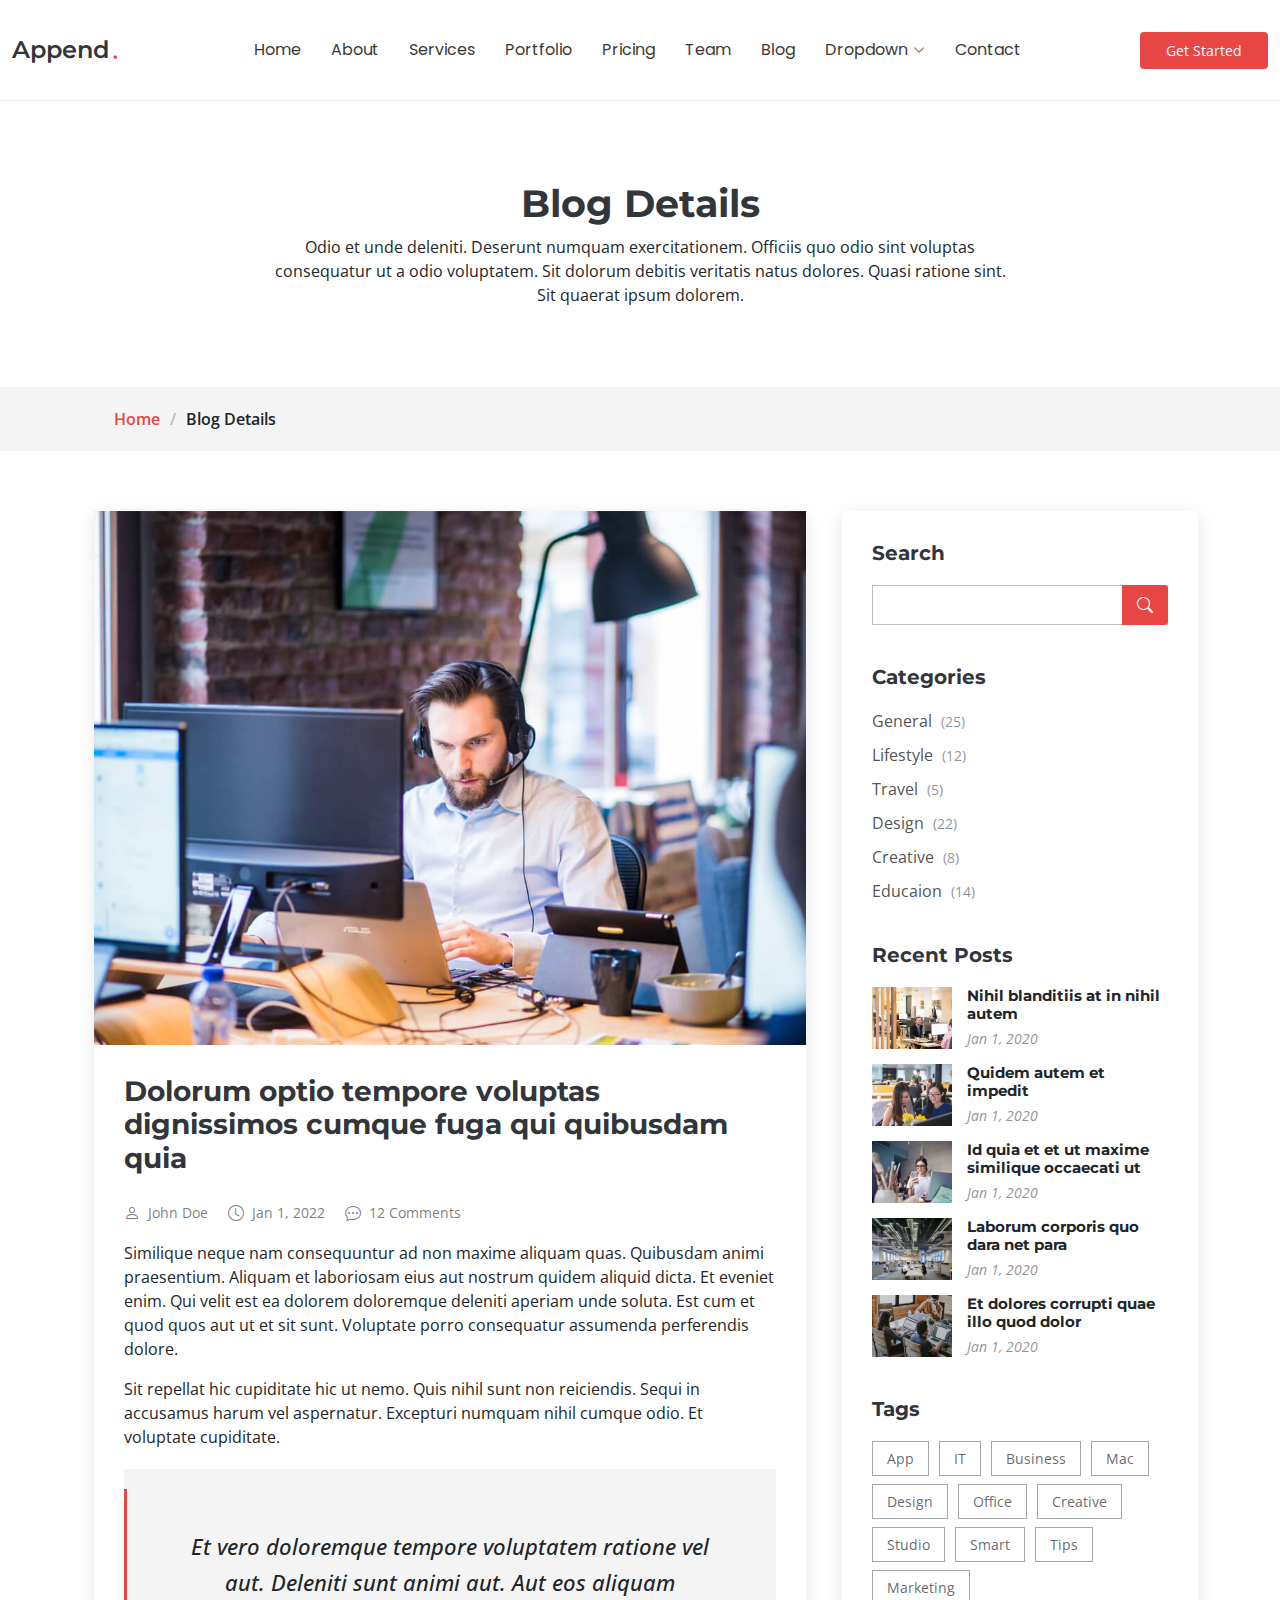
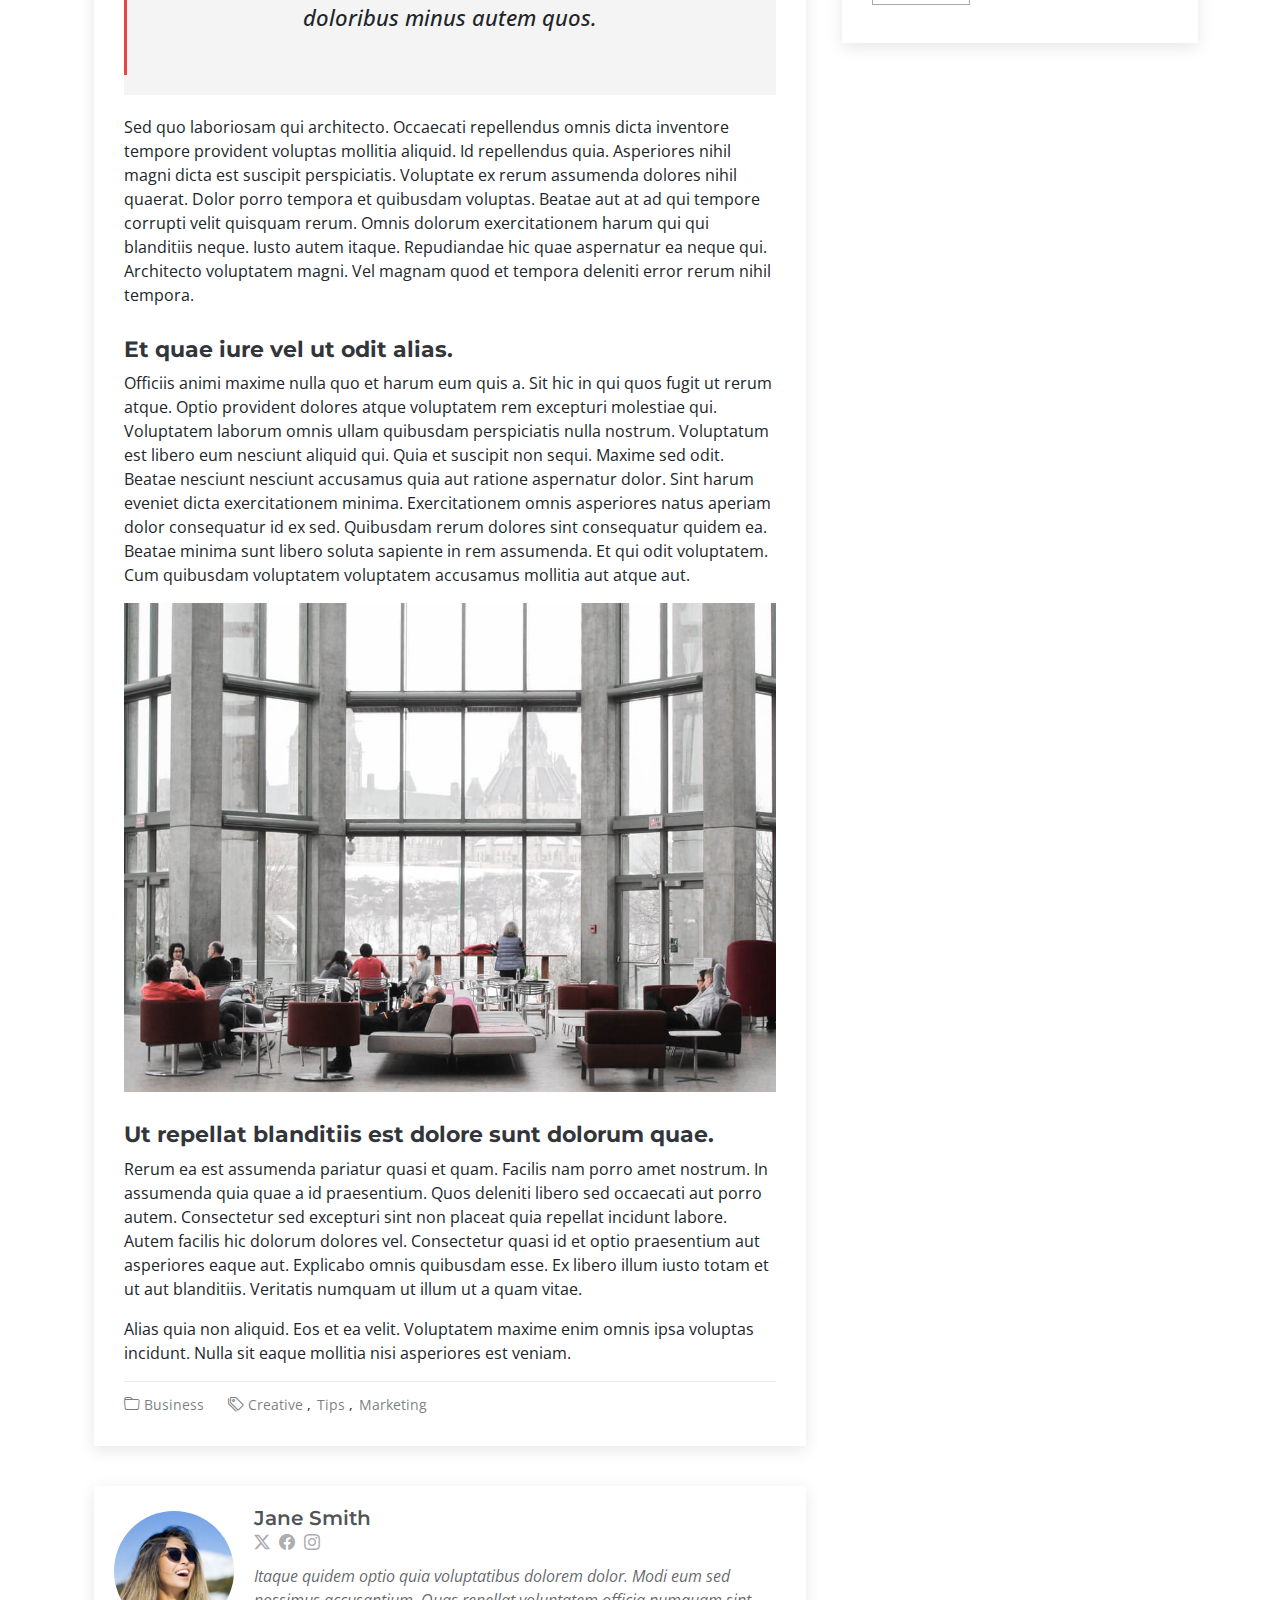
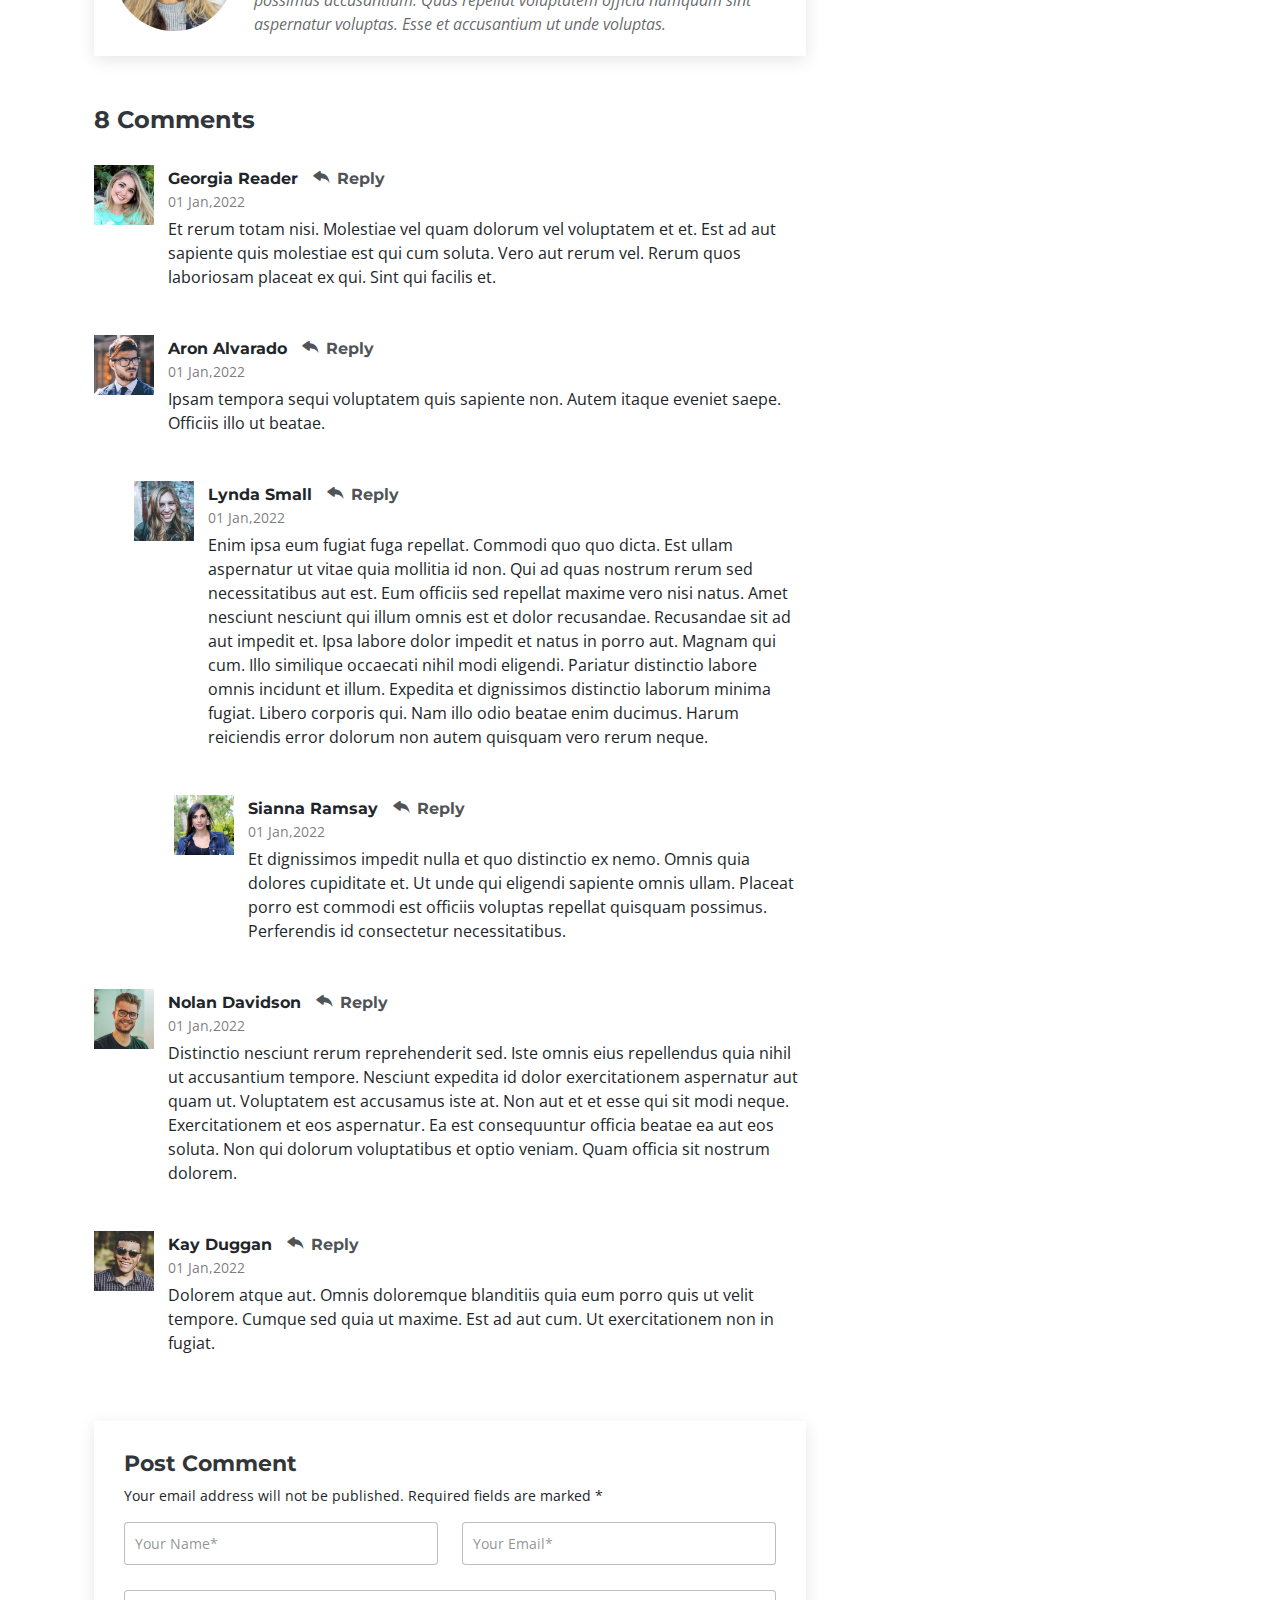
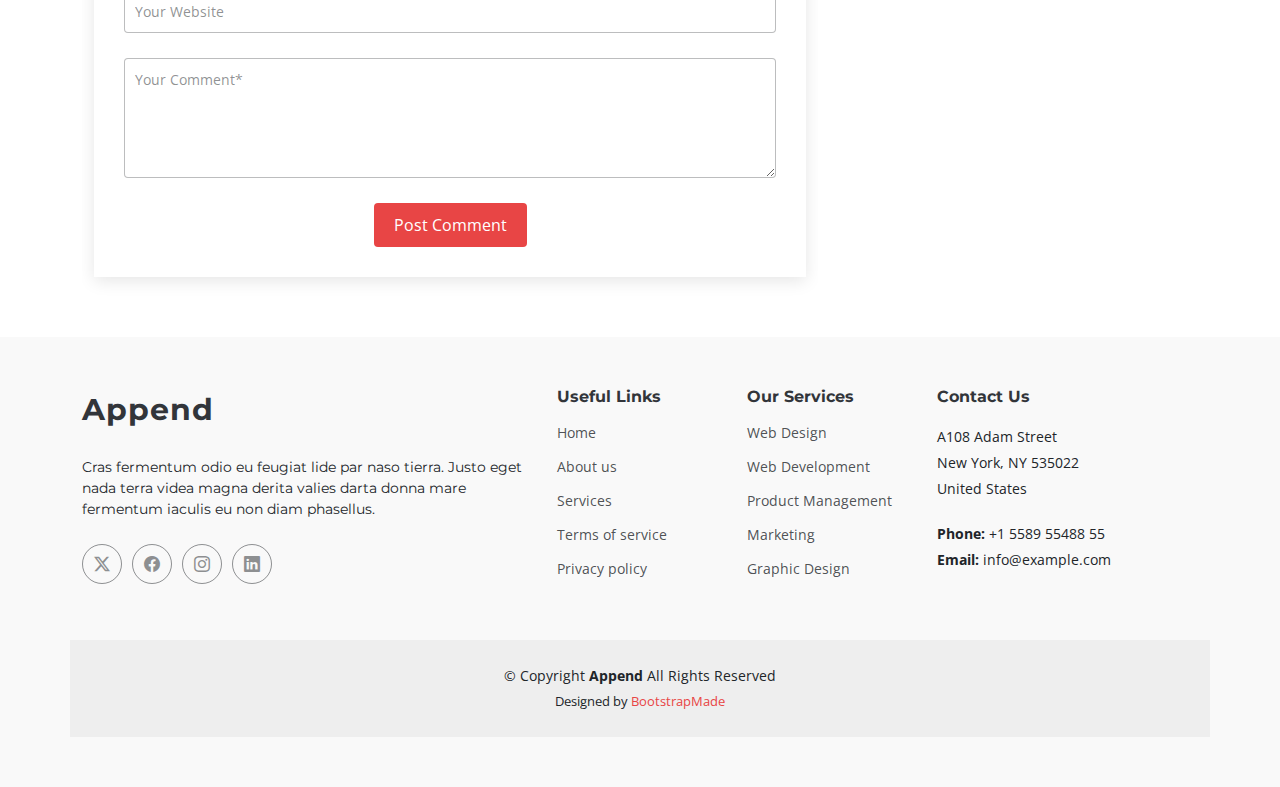
==== blog-details.html @ 02803b0c "first-commit" ====
<!DOCTYPE html>
<html lang="en">

<head>
  <meta charset="utf-8">
  <meta content="width=device-width, initial-scale=1.0" name="viewport">
  <title>Blog Details - Append Bootstrap Template</title>
  <meta content="" name="description">
  <meta content="" name="keywords">

  <!-- Favicons -->
  <link href="assets/img/favicon.png" rel="icon">
  <link href="assets/img/apple-touch-icon.png" rel="apple-touch-icon">

  <!-- Fonts -->
  <link href="https://fonts.googleapis.com" rel="preconnect">
  <link href="https://fonts.gstatic.com" rel="preconnect" crossorigin>
  <link href="https://fonts.googleapis.com/css2?family=Open+Sans:ital,wght@0,300;0,400;0,500;0,600;0,700;0,800;1,300;1,400;1,500;1,600;1,700;1,800&family=Montserrat:ital,wght@0,100;0,200;0,300;0,400;0,500;0,600;0,700;0,800;0,900;1,100;1,200;1,300;1,400;1,500;1,600;1,700;1,800;1,900&family=Poppins:ital,wght@0,100;0,200;0,300;0,400;0,500;0,600;0,700;0,800;0,900;1,100;1,200;1,300;1,400;1,500;1,600;1,700;1,800;1,900&display=swap" rel="stylesheet">

  <!-- Vendor CSS Files -->
  <link href="assets/vendor/bootstrap/css/bootstrap.min.css" rel="stylesheet">
  <link href="assets/vendor/bootstrap-icons/bootstrap-icons.css" rel="stylesheet">
  <link href="assets/vendor/aos/aos.css" rel="stylesheet">
  <link href="assets/vendor/glightbox/css/glightbox.min.css" rel="stylesheet">
  <link href="assets/vendor/swiper/swiper-bundle.min.css" rel="stylesheet">

  <!-- Main CSS File -->
  <link href="assets/css/main.css" rel="stylesheet">

  <!-- =======================================================
  * Template Name: Append
  * Template URL: https://bootstrapmade.com/append-bootstrap-website-template/
  * Updated: Jun 29 2024 with Bootstrap v5.3.3
  * Author: BootstrapMade.com
  * License: https://bootstrapmade.com/license/
  ======================================================== -->
</head>

<body class="blog-details-page">

  <header id="header" class="header d-flex align-items-center sticky-top">
    <div class="container-fluid position-relative d-flex align-items-center justify-content-between">

      <a href="index.html" class="logo d-flex align-items-center me-auto me-xl-0">
        <!-- Uncomment the line below if you also wish to use an image logo -->
        <!-- <img src="assets/img/logo.png" alt=""> -->
        <h1 class="sitename">Append</h1><span>.</span>
      </a>

      <nav id="navmenu" class="navmenu">
        <ul>
          <li><a href="index.html#hero">Home</a></li>
          <li><a href="index.html#about">About</a></li>
          <li><a href="index.html#services">Services</a></li>
          <li><a href="index.html#portfolio">Portfolio</a></li>
          <li><a href="index.html#pricing">Pricing</a></li>
          <li><a href="index.html#team">Team</a></li>
          <li><a href="blog.html">Blog</a></li>
          <li class="dropdown"><a href="#"><span>Dropdown</span> <i class="bi bi-chevron-down toggle-dropdown"></i></a>
            <ul>
              <li><a href="#">Dropdown 1</a></li>
              <li class="dropdown"><a href="#"><span>Deep Dropdown</span> <i class="bi bi-chevron-down toggle-dropdown"></i></a>
                <ul>
                  <li><a href="#">Deep Dropdown 1</a></li>
                  <li><a href="#">Deep Dropdown 2</a></li>
                  <li><a href="#">Deep Dropdown 3</a></li>
                  <li><a href="#">Deep Dropdown 4</a></li>
                  <li><a href="#">Deep Dropdown 5</a></li>
                </ul>
              </li>
              <li><a href="#">Dropdown 2</a></li>
              <li><a href="#">Dropdown 3</a></li>
              <li><a href="#">Dropdown 4</a></li>
            </ul>
          </li>
          <li><a href="index.html#contact">Contact</a></li>
        </ul>
        <i class="mobile-nav-toggle d-xl-none bi bi-list"></i>
      </nav>

      <a class="btn-getstarted" href="index.html#about">Get Started</a>

    </div>
  </header>

  <main class="main">

    <!-- Page Title -->
    <div class="page-title" data-aos="fade">
      <div class="heading">
        <div class="container">
          <div class="row d-flex justify-content-center text-center">
            <div class="col-lg-8">
              <h1>Blog Details</h1>
              <p class="mb-0">Odio et unde deleniti. Deserunt numquam exercitationem. Officiis quo odio sint voluptas consequatur ut a odio voluptatem. Sit dolorum debitis veritatis natus dolores. Quasi ratione sint. Sit quaerat ipsum dolorem.</p>
            </div>
          </div>
        </div>
      </div>
      <nav class="breadcrumbs">
        <div class="container">
          <ol>
            <li><a href="index.html">Home</a></li>
            <li class="current">Blog Details</li>
          </ol>
        </div>
      </nav>
    </div><!-- End Page Title -->

    <div class="container">
      <div class="row">

        <div class="col-lg-8">

          <!-- Blog Details Section -->
          <section id="blog-details" class="blog-details section">
            <div class="container">

              <article class="article">

                <div class="post-img">
                  <img src="assets/img/blog/blog-1.jpg" alt="" class="img-fluid">
                </div>

                <h2 class="title">Dolorum optio tempore voluptas dignissimos cumque fuga qui quibusdam quia</h2>

                <div class="meta-top">
                  <ul>
                    <li class="d-flex align-items-center"><i class="bi bi-person"></i> <a href="blog-details.html">John Doe</a></li>
                    <li class="d-flex align-items-center"><i class="bi bi-clock"></i> <a href="blog-details.html"><time datetime="2020-01-01">Jan 1, 2022</time></a></li>
                    <li class="d-flex align-items-center"><i class="bi bi-chat-dots"></i> <a href="blog-details.html">12 Comments</a></li>
                  </ul>
                </div><!-- End meta top -->

                <div class="content">
                  <p>
                    Similique neque nam consequuntur ad non maxime aliquam quas. Quibusdam animi praesentium. Aliquam et laboriosam eius aut nostrum quidem aliquid dicta.
                    Et eveniet enim. Qui velit est ea dolorem doloremque deleniti aperiam unde soluta. Est cum et quod quos aut ut et sit sunt. Voluptate porro consequatur assumenda perferendis dolore.
                  </p>

                  <p>
                    Sit repellat hic cupiditate hic ut nemo. Quis nihil sunt non reiciendis. Sequi in accusamus harum vel aspernatur. Excepturi numquam nihil cumque odio. Et voluptate cupiditate.
                  </p>

                  <blockquote>
                    <p>
                      Et vero doloremque tempore voluptatem ratione vel aut. Deleniti sunt animi aut. Aut eos aliquam doloribus minus autem quos.
                    </p>
                  </blockquote>

                  <p>
                    Sed quo laboriosam qui architecto. Occaecati repellendus omnis dicta inventore tempore provident voluptas mollitia aliquid. Id repellendus quia. Asperiores nihil magni dicta est suscipit perspiciatis. Voluptate ex rerum assumenda dolores nihil quaerat.
                    Dolor porro tempora et quibusdam voluptas. Beatae aut at ad qui tempore corrupti velit quisquam rerum. Omnis dolorum exercitationem harum qui qui blanditiis neque.
                    Iusto autem itaque. Repudiandae hic quae aspernatur ea neque qui. Architecto voluptatem magni. Vel magnam quod et tempora deleniti error rerum nihil tempora.
                  </p>

                  <h3>Et quae iure vel ut odit alias.</h3>
                  <p>
                    Officiis animi maxime nulla quo et harum eum quis a. Sit hic in qui quos fugit ut rerum atque. Optio provident dolores atque voluptatem rem excepturi molestiae qui. Voluptatem laborum omnis ullam quibusdam perspiciatis nulla nostrum. Voluptatum est libero eum nesciunt aliquid qui.
                    Quia et suscipit non sequi. Maxime sed odit. Beatae nesciunt nesciunt accusamus quia aut ratione aspernatur dolor. Sint harum eveniet dicta exercitationem minima. Exercitationem omnis asperiores natus aperiam dolor consequatur id ex sed. Quibusdam rerum dolores sint consequatur quidem ea.
                    Beatae minima sunt libero soluta sapiente in rem assumenda. Et qui odit voluptatem. Cum quibusdam voluptatem voluptatem accusamus mollitia aut atque aut.
                  </p>
                  <img src="assets/img/blog/blog-inside-post.jpg" class="img-fluid" alt="">

                  <h3>Ut repellat blanditiis est dolore sunt dolorum quae.</h3>
                  <p>
                    Rerum ea est assumenda pariatur quasi et quam. Facilis nam porro amet nostrum. In assumenda quia quae a id praesentium. Quos deleniti libero sed occaecati aut porro autem. Consectetur sed excepturi sint non placeat quia repellat incidunt labore. Autem facilis hic dolorum dolores vel.
                    Consectetur quasi id et optio praesentium aut asperiores eaque aut. Explicabo omnis quibusdam esse. Ex libero illum iusto totam et ut aut blanditiis. Veritatis numquam ut illum ut a quam vitae.
                  </p>
                  <p>
                    Alias quia non aliquid. Eos et ea velit. Voluptatem maxime enim omnis ipsa voluptas incidunt. Nulla sit eaque mollitia nisi asperiores est veniam.
                  </p>

                </div><!-- End post content -->

                <div class="meta-bottom">
                  <i class="bi bi-folder"></i>
                  <ul class="cats">
                    <li><a href="#">Business</a></li>
                  </ul>

                  <i class="bi bi-tags"></i>
                  <ul class="tags">
                    <li><a href="#">Creative</a></li>
                    <li><a href="#">Tips</a></li>
                    <li><a href="#">Marketing</a></li>
                  </ul>
                </div><!-- End meta bottom -->

              </article>

            </div>
          </section><!-- /Blog Details Section -->

          <!-- Blog Author Section -->
          <section id="blog-author" class="blog-author section">

            <div class="container">
              <div class="author-container d-flex align-items-center">
                <img src="assets/img/blog/blog-author.jpg" class="rounded-circle flex-shrink-0" alt="">
                <div>
                  <h4>Jane Smith</h4>
                  <div class="social-links">
                    <a href="https://x.com/#"><i class="bi bi-twitter-x"></i></a>
                    <a href="https://facebook.com/#"><i class="bi bi-facebook"></i></a>
                    <a href="https://instagram.com/#"><i class="biu bi-instagram"></i></a>
                  </div>
                  <p>
                    Itaque quidem optio quia voluptatibus dolorem dolor. Modi eum sed possimus accusantium. Quas repellat voluptatem officia numquam sint aspernatur voluptas. Esse et accusantium ut unde voluptas.
                  </p>
                </div>
              </div>
            </div>

          </section><!-- /Blog Author Section -->

          <!-- Blog Comments Section -->
          <section id="blog-comments" class="blog-comments section">

            <div class="container">

              <h4 class="comments-count">8 Comments</h4>

              <div id="comment-1" class="comment">
                <div class="d-flex">
                  <div class="comment-img"><img src="assets/img/blog/comments-1.jpg" alt=""></div>
                  <div>
                    <h5><a href="">Georgia Reader</a> <a href="#" class="reply"><i class="bi bi-reply-fill"></i> Reply</a></h5>
                    <time datetime="2020-01-01">01 Jan,2022</time>
                    <p>
                      Et rerum totam nisi. Molestiae vel quam dolorum vel voluptatem et et. Est ad aut sapiente quis molestiae est qui cum soluta.
                      Vero aut rerum vel. Rerum quos laboriosam placeat ex qui. Sint qui facilis et.
                    </p>
                  </div>
                </div>
              </div><!-- End comment #1 -->

              <div id="comment-2" class="comment">
                <div class="d-flex">
                  <div class="comment-img"><img src="assets/img/blog/comments-2.jpg" alt=""></div>
                  <div>
                    <h5><a href="">Aron Alvarado</a> <a href="#" class="reply"><i class="bi bi-reply-fill"></i> Reply</a></h5>
                    <time datetime="2020-01-01">01 Jan,2022</time>
                    <p>
                      Ipsam tempora sequi voluptatem quis sapiente non. Autem itaque eveniet saepe. Officiis illo ut beatae.
                    </p>
                  </div>
                </div>

                <div id="comment-reply-1" class="comment comment-reply">
                  <div class="d-flex">
                    <div class="comment-img"><img src="assets/img/blog/comments-3.jpg" alt=""></div>
                    <div>
                      <h5><a href="">Lynda Small</a> <a href="#" class="reply"><i class="bi bi-reply-fill"></i> Reply</a></h5>
                      <time datetime="2020-01-01">01 Jan,2022</time>
                      <p>
                        Enim ipsa eum fugiat fuga repellat. Commodi quo quo dicta. Est ullam aspernatur ut vitae quia mollitia id non. Qui ad quas nostrum rerum sed necessitatibus aut est. Eum officiis sed repellat maxime vero nisi natus. Amet nesciunt nesciunt qui illum omnis est et dolor recusandae.

                        Recusandae sit ad aut impedit et. Ipsa labore dolor impedit et natus in porro aut. Magnam qui cum. Illo similique occaecati nihil modi eligendi. Pariatur distinctio labore omnis incidunt et illum. Expedita et dignissimos distinctio laborum minima fugiat.

                        Libero corporis qui. Nam illo odio beatae enim ducimus. Harum reiciendis error dolorum non autem quisquam vero rerum neque.
                      </p>
                    </div>
                  </div>

                  <div id="comment-reply-2" class="comment comment-reply">
                    <div class="d-flex">
                      <div class="comment-img"><img src="assets/img/blog/comments-4.jpg" alt=""></div>
                      <div>
                        <h5><a href="">Sianna Ramsay</a> <a href="#" class="reply"><i class="bi bi-reply-fill"></i> Reply</a></h5>
                        <time datetime="2020-01-01">01 Jan,2022</time>
                        <p>
                          Et dignissimos impedit nulla et quo distinctio ex nemo. Omnis quia dolores cupiditate et. Ut unde qui eligendi sapiente omnis ullam. Placeat porro est commodi est officiis voluptas repellat quisquam possimus. Perferendis id consectetur necessitatibus.
                        </p>
                      </div>
                    </div>

                  </div><!-- End comment reply #2-->

                </div><!-- End comment reply #1-->

              </div><!-- End comment #2-->

              <div id="comment-3" class="comment">
                <div class="d-flex">
                  <div class="comment-img"><img src="assets/img/blog/comments-5.jpg" alt=""></div>
                  <div>
                    <h5><a href="">Nolan Davidson</a> <a href="#" class="reply"><i class="bi bi-reply-fill"></i> Reply</a></h5>
                    <time datetime="2020-01-01">01 Jan,2022</time>
                    <p>
                      Distinctio nesciunt rerum reprehenderit sed. Iste omnis eius repellendus quia nihil ut accusantium tempore. Nesciunt expedita id dolor exercitationem aspernatur aut quam ut. Voluptatem est accusamus iste at.
                      Non aut et et esse qui sit modi neque. Exercitationem et eos aspernatur. Ea est consequuntur officia beatae ea aut eos soluta. Non qui dolorum voluptatibus et optio veniam. Quam officia sit nostrum dolorem.
                    </p>
                  </div>
                </div>

              </div><!-- End comment #3 -->

              <div id="comment-4" class="comment">
                <div class="d-flex">
                  <div class="comment-img"><img src="assets/img/blog/comments-6.jpg" alt=""></div>
                  <div>
                    <h5><a href="">Kay Duggan</a> <a href="#" class="reply"><i class="bi bi-reply-fill"></i> Reply</a></h5>
                    <time datetime="2020-01-01">01 Jan,2022</time>
                    <p>
                      Dolorem atque aut. Omnis doloremque blanditiis quia eum porro quis ut velit tempore. Cumque sed quia ut maxime. Est ad aut cum. Ut exercitationem non in fugiat.
                    </p>
                  </div>
                </div>

              </div><!-- End comment #4 -->

            </div>

          </section><!-- /Blog Comments Section -->

          <!-- Comment Form Section -->
          <section id="comment-form" class="comment-form section">
            <div class="container">

              <form action="">

                <h4>Post Comment</h4>
                <p>Your email address will not be published. Required fields are marked * </p>
                <div class="row">
                  <div class="col-md-6 form-group">
                    <input name="name" type="text" class="form-control" placeholder="Your Name*">
                  </div>
                  <div class="col-md-6 form-group">
                    <input name="email" type="text" class="form-control" placeholder="Your Email*">
                  </div>
                </div>
                <div class="row">
                  <div class="col form-group">
                    <input name="website" type="text" class="form-control" placeholder="Your Website">
                  </div>
                </div>
                <div class="row">
                  <div class="col form-group">
                    <textarea name="comment" class="form-control" placeholder="Your Comment*"></textarea>
                  </div>
                </div>

                <div class="text-center">
                  <button type="submit" class="btn btn-primary">Post Comment</button>
                </div>

              </form>

            </div>
          </section><!-- /Comment Form Section -->

        </div>

        <div class="col-lg-4 sidebar">

          <div class="widgets-container">

            <!-- Search Widget -->
            <div class="search-widget widget-item">

              <h3 class="widget-title">Search</h3>
              <form action="">
                <input type="text">
                <button type="submit" title="Search"><i class="bi bi-search"></i></button>
              </form>

            </div><!--/Search Widget -->

            <!-- Categories Widget -->
            <div class="categories-widget widget-item">

              <h3 class="widget-title">Categories</h3>
              <ul class="mt-3">
                <li><a href="#">General <span>(25)</span></a></li>
                <li><a href="#">Lifestyle <span>(12)</span></a></li>
                <li><a href="#">Travel <span>(5)</span></a></li>
                <li><a href="#">Design <span>(22)</span></a></li>
                <li><a href="#">Creative <span>(8)</span></a></li>
                <li><a href="#">Educaion <span>(14)</span></a></li>
              </ul>

            </div><!--/Categories Widget -->

            <!-- Recent Posts Widget -->
            <div class="recent-posts-widget widget-item">

              <h3 class="widget-title">Recent Posts</h3>

              <div class="post-item">
                <img src="assets/img/blog/blog-recent-1.jpg" alt="" class="flex-shrink-0">
                <div>
                  <h4><a href="blog-details.html">Nihil blanditiis at in nihil autem</a></h4>
                  <time datetime="2020-01-01">Jan 1, 2020</time>
                </div>
              </div><!-- End recent post item-->

              <div class="post-item">
                <img src="assets/img/blog/blog-recent-2.jpg" alt="" class="flex-shrink-0">
                <div>
                  <h4><a href="blog-details.html">Quidem autem et impedit</a></h4>
                  <time datetime="2020-01-01">Jan 1, 2020</time>
                </div>
              </div><!-- End recent post item-->

              <div class="post-item">
                <img src="assets/img/blog/blog-recent-3.jpg" alt="" class="flex-shrink-0">
                <div>
                  <h4><a href="blog-details.html">Id quia et et ut maxime similique occaecati ut</a></h4>
                  <time datetime="2020-01-01">Jan 1, 2020</time>
                </div>
              </div><!-- End recent post item-->

              <div class="post-item">
                <img src="assets/img/blog/blog-recent-4.jpg" alt="" class="flex-shrink-0">
                <div>
                  <h4><a href="blog-details.html">Laborum corporis quo dara net para</a></h4>
                  <time datetime="2020-01-01">Jan 1, 2020</time>
                </div>
              </div><!-- End recent post item-->

              <div class="post-item">
                <img src="assets/img/blog/blog-recent-5.jpg" alt="" class="flex-shrink-0">
                <div>
                  <h4><a href="blog-details.html">Et dolores corrupti quae illo quod dolor</a></h4>
                  <time datetime="2020-01-01">Jan 1, 2020</time>
                </div>
              </div><!-- End recent post item-->

            </div><!--/Recent Posts Widget -->

            <!-- Tags Widget -->
            <div class="tags-widget widget-item">

              <h3 class="widget-title">Tags</h3>
              <ul>
                <li><a href="#">App</a></li>
                <li><a href="#">IT</a></li>
                <li><a href="#">Business</a></li>
                <li><a href="#">Mac</a></li>
                <li><a href="#">Design</a></li>
                <li><a href="#">Office</a></li>
                <li><a href="#">Creative</a></li>
                <li><a href="#">Studio</a></li>
                <li><a href="#">Smart</a></li>
                <li><a href="#">Tips</a></li>
                <li><a href="#">Marketing</a></li>
              </ul>

            </div><!--/Tags Widget -->

          </div>

        </div>

      </div>
    </div>

  </main>

  <footer id="footer" class="footer position-relative light-background">

    <div class="container footer-top">
      <div class="row gy-4">
        <div class="col-lg-5 col-md-12 footer-about">
          <a href="index.html" class="logo d-flex align-items-center">
            <span class="sitename">Append</span>
          </a>
          <p>Cras fermentum odio eu feugiat lide par naso tierra. Justo eget nada terra videa magna derita valies darta donna mare fermentum iaculis eu non diam phasellus.</p>
          <div class="social-links d-flex mt-4">
            <a href=""><i class="bi bi-twitter-x"></i></a>
            <a href=""><i class="bi bi-facebook"></i></a>
            <a href=""><i class="bi bi-instagram"></i></a>
            <a href=""><i class="bi bi-linkedin"></i></a>
          </div>
        </div>

        <div class="col-lg-2 col-6 footer-links">
          <h4>Useful Links</h4>
          <ul>
            <li><a href="#">Home</a></li>
            <li><a href="#">About us</a></li>
            <li><a href="#">Services</a></li>
            <li><a href="#">Terms of service</a></li>
            <li><a href="#">Privacy policy</a></li>
          </ul>
        </div>

        <div class="col-lg-2 col-6 footer-links">
          <h4>Our Services</h4>
          <ul>
            <li><a href="#">Web Design</a></li>
            <li><a href="#">Web Development</a></li>
            <li><a href="#">Product Management</a></li>
            <li><a href="#">Marketing</a></li>
            <li><a href="#">Graphic Design</a></li>
          </ul>
        </div>

        <div class="col-lg-3 col-md-12 footer-contact text-center text-md-start">
          <h4>Contact Us</h4>
          <p>A108 Adam Street</p>
          <p>New York, NY 535022</p>
          <p>United States</p>
          <p class="mt-4"><strong>Phone:</strong> <span>+1 5589 55488 55</span></p>
          <p><strong>Email:</strong> <span>info@example.com</span></p>
        </div>

      </div>
    </div>

    <div class="container copyright text-center mt-4">
      <p>© <span>Copyright</span> <strong class="sitename">Append</strong> <span>All Rights Reserved</span></p>
      <div class="credits">
        <!-- All the links in the footer should remain intact. -->
        <!-- You can delete the links only if you've purchased the pro version. -->
        <!-- Licensing information: https://bootstrapmade.com/license/ -->
        <!-- Purchase the pro version with working PHP/AJAX contact form: [buy-url] -->
        Designed by <a href="https://bootstrapmade.com/">BootstrapMade</a>
      </div>
    </div>

  </footer>

  <!-- Scroll Top -->
  <a href="#" id="scroll-top" class="scroll-top d-flex align-items-center justify-content-center"><i class="bi bi-arrow-up-short"></i></a>

  <!-- Preloader -->
  <div id="preloader"></div>

  <!-- Vendor JS Files -->
  <script src="assets/vendor/bootstrap/js/bootstrap.bundle.min.js"></script>
  <script src="assets/vendor/php-email-form/validate.js"></script>
  <script src="assets/vendor/aos/aos.js"></script>
  <script src="assets/vendor/glightbox/js/glightbox.min.js"></script>
  <script src="assets/vendor/purecounter/purecounter_vanilla.js"></script>
  <script src="assets/vendor/imagesloaded/imagesloaded.pkgd.min.js"></script>
  <script src="assets/vendor/isotope-layout/isotope.pkgd.min.js"></script>
  <script src="assets/vendor/swiper/swiper-bundle.min.js"></script>

  <!-- Main JS File -->
  <script src="assets/js/main.js"></script>

</body>

</html>
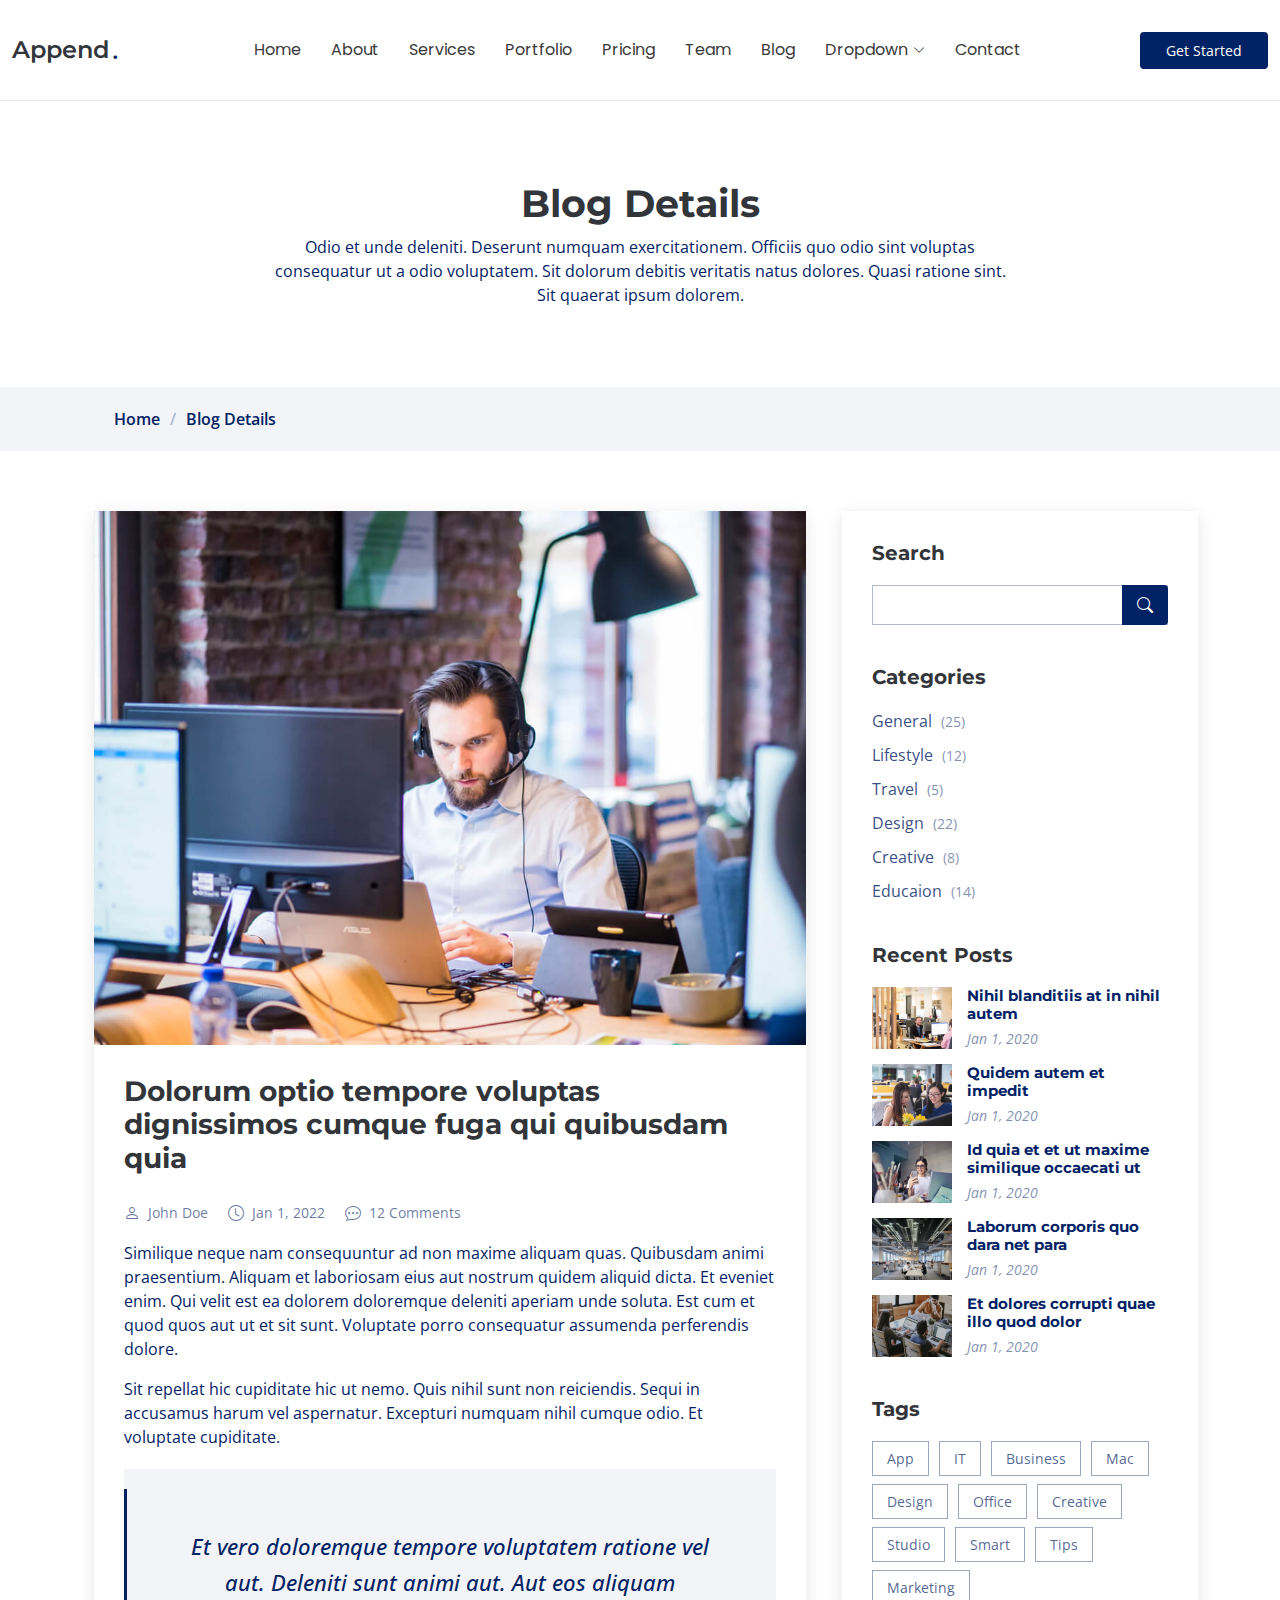
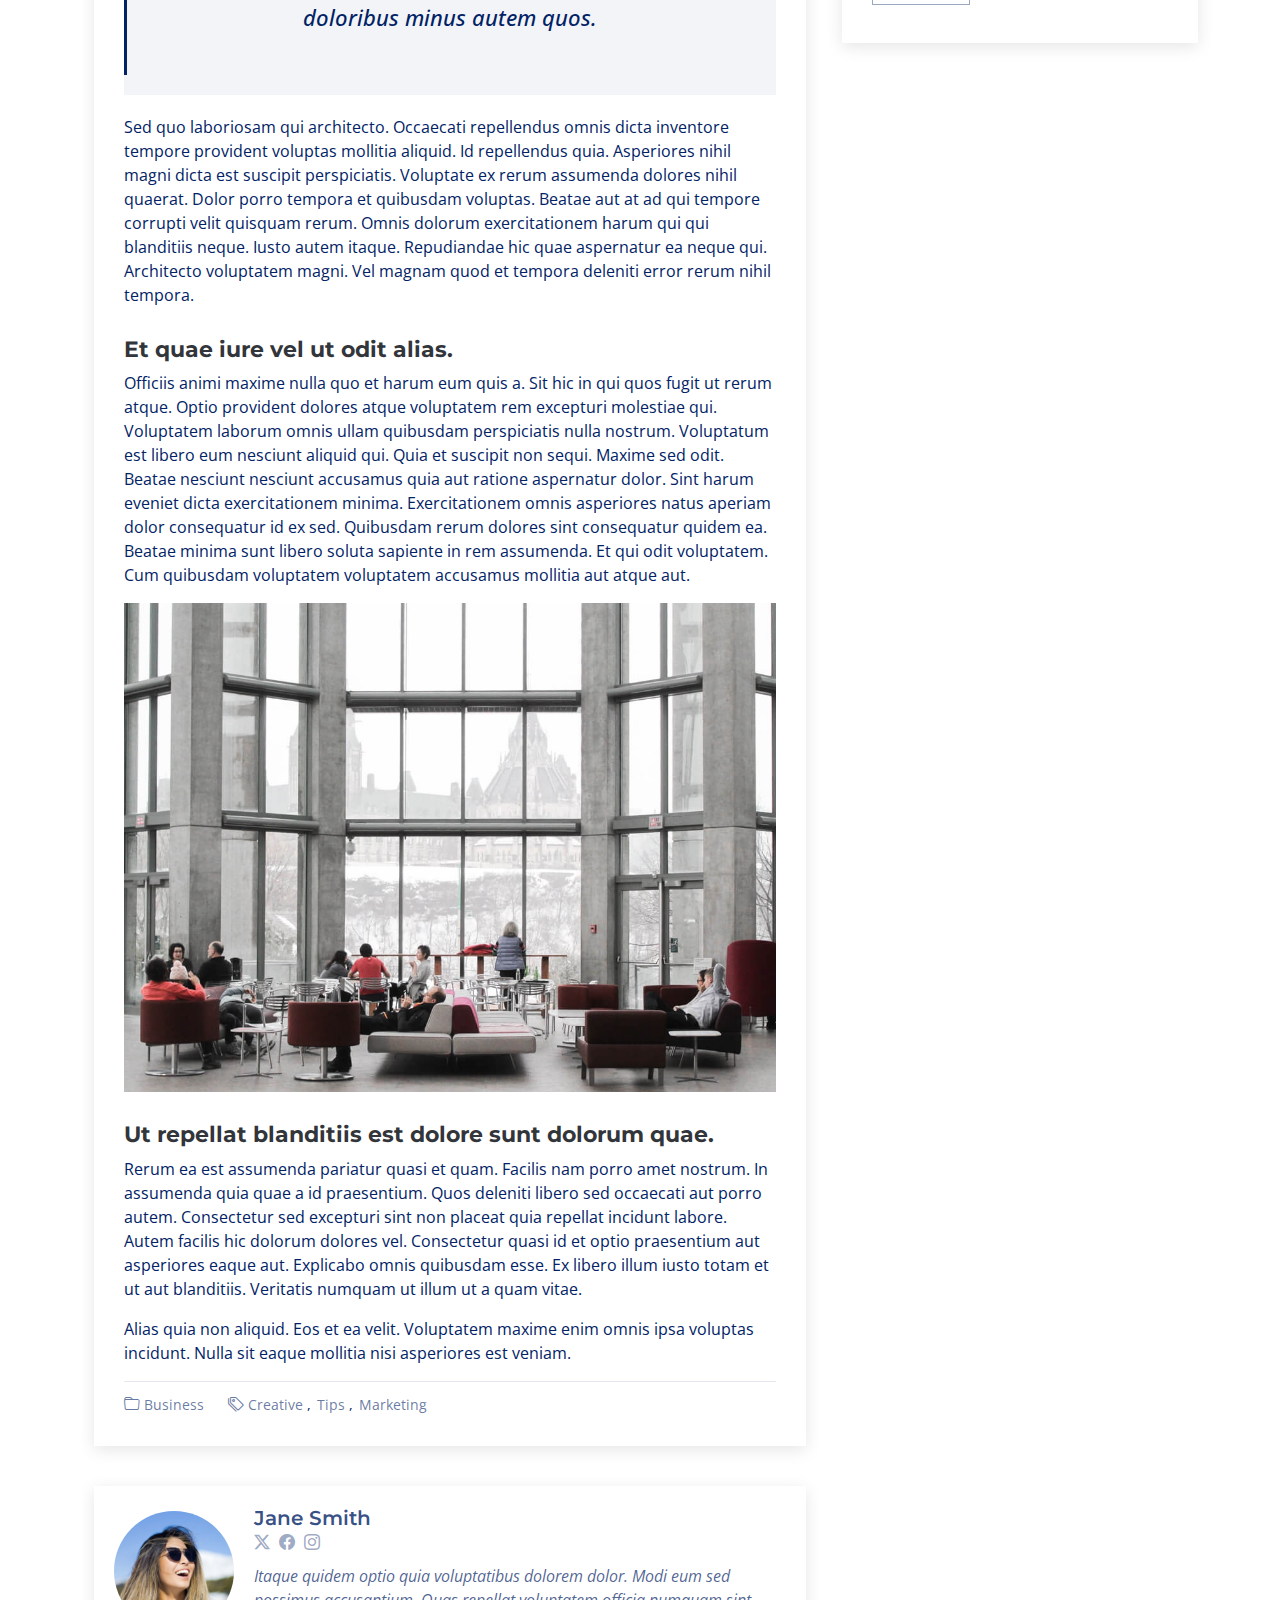
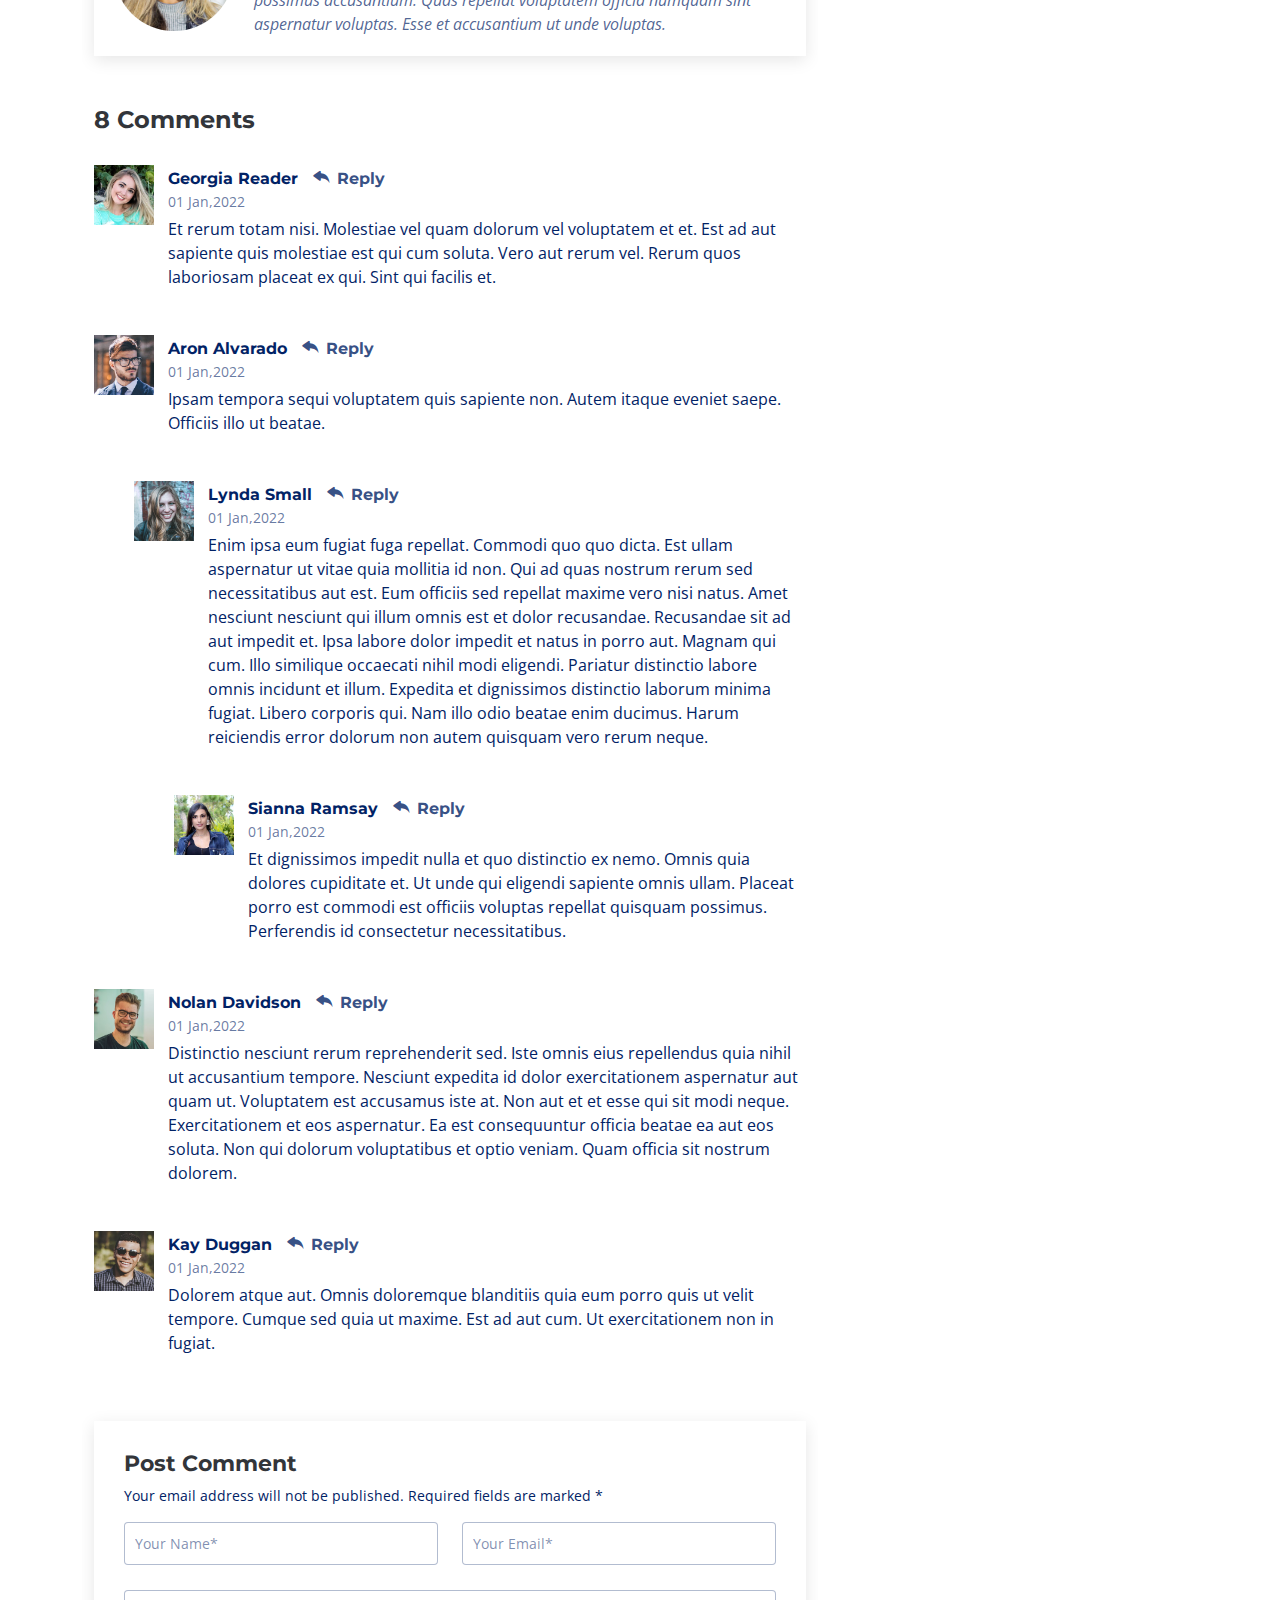
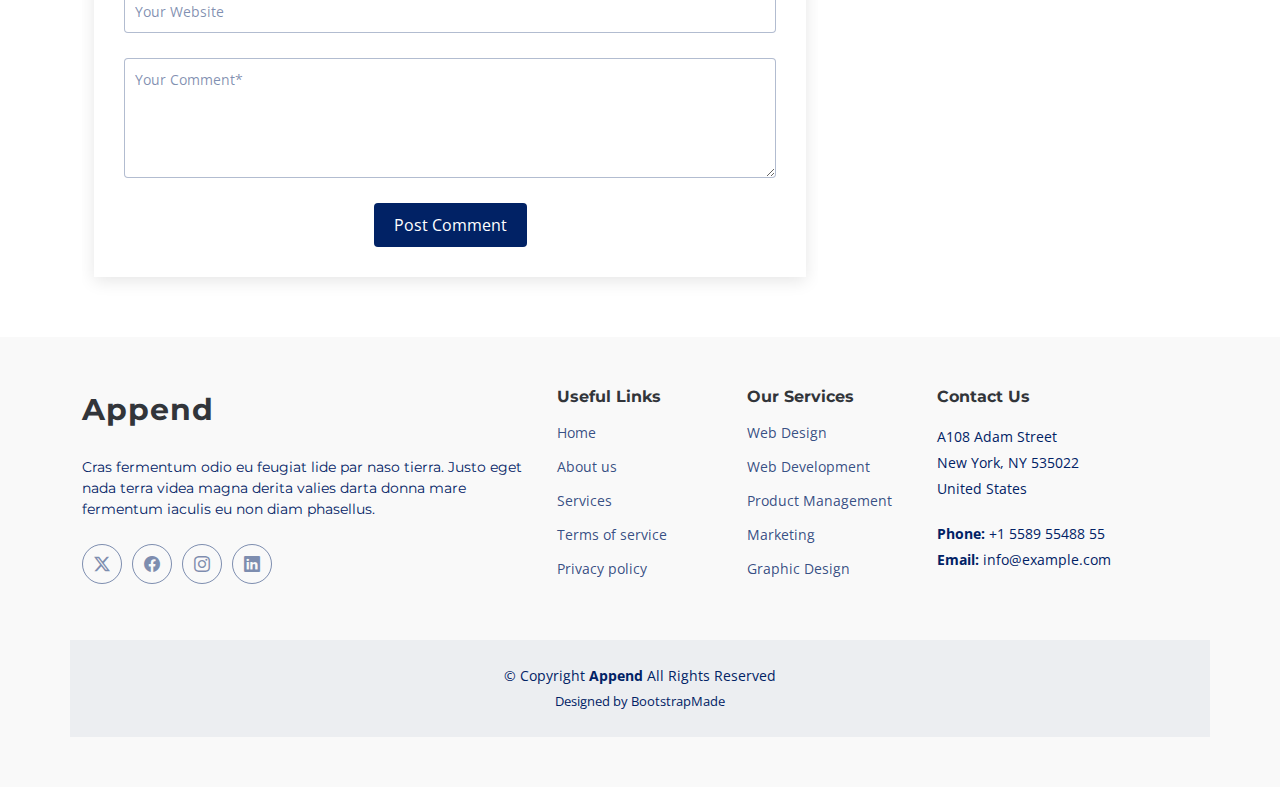
==== commit b149679d: "update color" ====
--- a/blog-details.html
+++ b/blog-details.html
@@ -15,7 +15,9 @@
   <!-- Fonts -->
   <link href="https://fonts.googleapis.com" rel="preconnect">
   <link href="https://fonts.gstatic.com" rel="preconnect" crossorigin>
-  <link href="https://fonts.googleapis.com/css2?family=Open+Sans:ital,wght@0,300;0,400;0,500;0,600;0,700;0,800;1,300;1,400;1,500;1,600;1,700;1,800&family=Montserrat:ital,wght@0,100;0,200;0,300;0,400;0,500;0,600;0,700;0,800;0,900;1,100;1,200;1,300;1,400;1,500;1,600;1,700;1,800;1,900&family=Poppins:ital,wght@0,100;0,200;0,300;0,400;0,500;0,600;0,700;0,800;0,900;1,100;1,200;1,300;1,400;1,500;1,600;1,700;1,800;1,900&display=swap" rel="stylesheet">
+  <link
+    href="https://fonts.googleapis.com/css2?family=Open+Sans:ital,wght@0,300;0,400;0,500;0,600;0,700;0,800;1,300;1,400;1,500;1,600;1,700;1,800&family=Montserrat:ital,wght@0,100;0,200;0,300;0,400;0,500;0,600;0,700;0,800;0,900;1,100;1,200;1,300;1,400;1,500;1,600;1,700;1,800;1,900&family=Poppins:ital,wght@0,100;0,200;0,300;0,400;0,500;0,600;0,700;0,800;0,900;1,100;1,200;1,300;1,400;1,500;1,600;1,700;1,800;1,900&display=swap"
+    rel="stylesheet">
 
   <!-- Vendor CSS Files -->
   <link href="assets/vendor/bootstrap/css/bootstrap.min.css" rel="stylesheet">
@@ -59,7 +61,8 @@
           <li class="dropdown"><a href="#"><span>Dropdown</span> <i class="bi bi-chevron-down toggle-dropdown"></i></a>
             <ul>
               <li><a href="#">Dropdown 1</a></li>
-              <li class="dropdown"><a href="#"><span>Deep Dropdown</span> <i class="bi bi-chevron-down toggle-dropdown"></i></a>
+              <li class="dropdown"><a href="#"><span>Deep Dropdown</span> <i
+                    class="bi bi-chevron-down toggle-dropdown"></i></a>
                 <ul>
                   <li><a href="#">Deep Dropdown 1</a></li>
                   <li><a href="#">Deep Dropdown 2</a></li>
@@ -92,7 +95,9 @@
           <div class="row d-flex justify-content-center text-center">
             <div class="col-lg-8">
               <h1>Blog Details</h1>
-              <p class="mb-0">Odio et unde deleniti. Deserunt numquam exercitationem. Officiis quo odio sint voluptas consequatur ut a odio voluptatem. Sit dolorum debitis veritatis natus dolores. Quasi ratione sint. Sit quaerat ipsum dolorem.</p>
+              <p class="mb-0">Odio et unde deleniti. Deserunt numquam exercitationem. Officiis quo odio sint voluptas
+                consequatur ut a odio voluptatem. Sit dolorum debitis veritatis natus dolores. Quasi ratione sint. Sit
+                quaerat ipsum dolorem.</p>
             </div>
           </div>
         </div>
@@ -126,49 +131,69 @@
 
                 <div class="meta-top">
                   <ul>
-                    <li class="d-flex align-items-center"><i class="bi bi-person"></i> <a href="blog-details.html">John Doe</a></li>
-                    <li class="d-flex align-items-center"><i class="bi bi-clock"></i> <a href="blog-details.html"><time datetime="2020-01-01">Jan 1, 2022</time></a></li>
-                    <li class="d-flex align-items-center"><i class="bi bi-chat-dots"></i> <a href="blog-details.html">12 Comments</a></li>
+                    <li class="d-flex align-items-center"><i class="bi bi-person"></i> <a href="blog-details.html">John
+                        Doe</a></li>
+                    <li class="d-flex align-items-center"><i class="bi bi-clock"></i> <a href="blog-details.html"><time
+                          datetime="2020-01-01">Jan 1, 2022</time></a></li>
+                    <li class="d-flex align-items-center"><i class="bi bi-chat-dots"></i> <a href="blog-details.html">12
+                        Comments</a></li>
                   </ul>
                 </div><!-- End meta top -->
 
                 <div class="content">
                   <p>
-                    Similique neque nam consequuntur ad non maxime aliquam quas. Quibusdam animi praesentium. Aliquam et laboriosam eius aut nostrum quidem aliquid dicta.
-                    Et eveniet enim. Qui velit est ea dolorem doloremque deleniti aperiam unde soluta. Est cum et quod quos aut ut et sit sunt. Voluptate porro consequatur assumenda perferendis dolore.
-                  </p>
-
-                  <p>
-                    Sit repellat hic cupiditate hic ut nemo. Quis nihil sunt non reiciendis. Sequi in accusamus harum vel aspernatur. Excepturi numquam nihil cumque odio. Et voluptate cupiditate.
+                    Similique neque nam consequuntur ad non maxime aliquam quas. Quibusdam animi praesentium. Aliquam et
+                    laboriosam eius aut nostrum quidem aliquid dicta.
+                    Et eveniet enim. Qui velit est ea dolorem doloremque deleniti aperiam unde soluta. Est cum et quod
+                    quos aut ut et sit sunt. Voluptate porro consequatur assumenda perferendis dolore.
+                  </p>
+
+                  <p>
+                    Sit repellat hic cupiditate hic ut nemo. Quis nihil sunt non reiciendis. Sequi in accusamus harum
+                    vel aspernatur. Excepturi numquam nihil cumque odio. Et voluptate cupiditate.
                   </p>
 
                   <blockquote>
                     <p>
-                      Et vero doloremque tempore voluptatem ratione vel aut. Deleniti sunt animi aut. Aut eos aliquam doloribus minus autem quos.
+                      Et vero doloremque tempore voluptatem ratione vel aut. Deleniti sunt animi aut. Aut eos aliquam
+                      doloribus minus autem quos.
                     </p>
                   </blockquote>
 
                   <p>
-                    Sed quo laboriosam qui architecto. Occaecati repellendus omnis dicta inventore tempore provident voluptas mollitia aliquid. Id repellendus quia. Asperiores nihil magni dicta est suscipit perspiciatis. Voluptate ex rerum assumenda dolores nihil quaerat.
-                    Dolor porro tempora et quibusdam voluptas. Beatae aut at ad qui tempore corrupti velit quisquam rerum. Omnis dolorum exercitationem harum qui qui blanditiis neque.
-                    Iusto autem itaque. Repudiandae hic quae aspernatur ea neque qui. Architecto voluptatem magni. Vel magnam quod et tempora deleniti error rerum nihil tempora.
+                    Sed quo laboriosam qui architecto. Occaecati repellendus omnis dicta inventore tempore provident
+                    voluptas mollitia aliquid. Id repellendus quia. Asperiores nihil magni dicta est suscipit
+                    perspiciatis. Voluptate ex rerum assumenda dolores nihil quaerat.
+                    Dolor porro tempora et quibusdam voluptas. Beatae aut at ad qui tempore corrupti velit quisquam
+                    rerum. Omnis dolorum exercitationem harum qui qui blanditiis neque.
+                    Iusto autem itaque. Repudiandae hic quae aspernatur ea neque qui. Architecto voluptatem magni. Vel
+                    magnam quod et tempora deleniti error rerum nihil tempora.
                   </p>
 
                   <h3>Et quae iure vel ut odit alias.</h3>
                   <p>
-                    Officiis animi maxime nulla quo et harum eum quis a. Sit hic in qui quos fugit ut rerum atque. Optio provident dolores atque voluptatem rem excepturi molestiae qui. Voluptatem laborum omnis ullam quibusdam perspiciatis nulla nostrum. Voluptatum est libero eum nesciunt aliquid qui.
-                    Quia et suscipit non sequi. Maxime sed odit. Beatae nesciunt nesciunt accusamus quia aut ratione aspernatur dolor. Sint harum eveniet dicta exercitationem minima. Exercitationem omnis asperiores natus aperiam dolor consequatur id ex sed. Quibusdam rerum dolores sint consequatur quidem ea.
-                    Beatae minima sunt libero soluta sapiente in rem assumenda. Et qui odit voluptatem. Cum quibusdam voluptatem voluptatem accusamus mollitia aut atque aut.
+                    Officiis animi maxime nulla quo et harum eum quis a. Sit hic in qui quos fugit ut rerum atque. Optio
+                    provident dolores atque voluptatem rem excepturi molestiae qui. Voluptatem laborum omnis ullam
+                    quibusdam perspiciatis nulla nostrum. Voluptatum est libero eum nesciunt aliquid qui.
+                    Quia et suscipit non sequi. Maxime sed odit. Beatae nesciunt nesciunt accusamus quia aut ratione
+                    aspernatur dolor. Sint harum eveniet dicta exercitationem minima. Exercitationem omnis asperiores
+                    natus aperiam dolor consequatur id ex sed. Quibusdam rerum dolores sint consequatur quidem ea.
+                    Beatae minima sunt libero soluta sapiente in rem assumenda. Et qui odit voluptatem. Cum quibusdam
+                    voluptatem voluptatem accusamus mollitia aut atque aut.
                   </p>
                   <img src="assets/img/blog/blog-inside-post.jpg" class="img-fluid" alt="">
 
                   <h3>Ut repellat blanditiis est dolore sunt dolorum quae.</h3>
                   <p>
-                    Rerum ea est assumenda pariatur quasi et quam. Facilis nam porro amet nostrum. In assumenda quia quae a id praesentium. Quos deleniti libero sed occaecati aut porro autem. Consectetur sed excepturi sint non placeat quia repellat incidunt labore. Autem facilis hic dolorum dolores vel.
-                    Consectetur quasi id et optio praesentium aut asperiores eaque aut. Explicabo omnis quibusdam esse. Ex libero illum iusto totam et ut aut blanditiis. Veritatis numquam ut illum ut a quam vitae.
-                  </p>
-                  <p>
-                    Alias quia non aliquid. Eos et ea velit. Voluptatem maxime enim omnis ipsa voluptas incidunt. Nulla sit eaque mollitia nisi asperiores est veniam.
+                    Rerum ea est assumenda pariatur quasi et quam. Facilis nam porro amet nostrum. In assumenda quia
+                    quae a id praesentium. Quos deleniti libero sed occaecati aut porro autem. Consectetur sed excepturi
+                    sint non placeat quia repellat incidunt labore. Autem facilis hic dolorum dolores vel.
+                    Consectetur quasi id et optio praesentium aut asperiores eaque aut. Explicabo omnis quibusdam esse.
+                    Ex libero illum iusto totam et ut aut blanditiis. Veritatis numquam ut illum ut a quam vitae.
+                  </p>
+                  <p>
+                    Alias quia non aliquid. Eos et ea velit. Voluptatem maxime enim omnis ipsa voluptas incidunt. Nulla
+                    sit eaque mollitia nisi asperiores est veniam.
                   </p>
 
                 </div><!-- End post content -->
@@ -206,7 +231,8 @@
                     <a href="https://instagram.com/#"><i class="biu bi-instagram"></i></a>
                   </div>
                   <p>
-                    Itaque quidem optio quia voluptatibus dolorem dolor. Modi eum sed possimus accusantium. Quas repellat voluptatem officia numquam sint aspernatur voluptas. Esse et accusantium ut unde voluptas.
+                    Itaque quidem optio quia voluptatibus dolorem dolor. Modi eum sed possimus accusantium. Quas
+                    repellat voluptatem officia numquam sint aspernatur voluptas. Esse et accusantium ut unde voluptas.
                   </p>
                 </div>
               </div>
@@ -225,10 +251,12 @@
                 <div class="d-flex">
                   <div class="comment-img"><img src="assets/img/blog/comments-1.jpg" alt=""></div>
                   <div>
-                    <h5><a href="">Georgia Reader</a> <a href="#" class="reply"><i class="bi bi-reply-fill"></i> Reply</a></h5>
+                    <h5><a href="">Georgia Reader</a> <a href="#" class="reply"><i class="bi bi-reply-fill"></i>
+                        Reply</a></h5>
                     <time datetime="2020-01-01">01 Jan,2022</time>
                     <p>
-                      Et rerum totam nisi. Molestiae vel quam dolorum vel voluptatem et et. Est ad aut sapiente quis molestiae est qui cum soluta.
+                      Et rerum totam nisi. Molestiae vel quam dolorum vel voluptatem et et. Est ad aut sapiente quis
+                      molestiae est qui cum soluta.
                       Vero aut rerum vel. Rerum quos laboriosam placeat ex qui. Sint qui facilis et.
                     </p>
                   </div>
@@ -239,10 +267,12 @@
                 <div class="d-flex">
                   <div class="comment-img"><img src="assets/img/blog/comments-2.jpg" alt=""></div>
                   <div>
-                    <h5><a href="">Aron Alvarado</a> <a href="#" class="reply"><i class="bi bi-reply-fill"></i> Reply</a></h5>
+                    <h5><a href="">Aron Alvarado</a> <a href="#" class="reply"><i class="bi bi-reply-fill"></i>
+                        Reply</a></h5>
                     <time datetime="2020-01-01">01 Jan,2022</time>
                     <p>
-                      Ipsam tempora sequi voluptatem quis sapiente non. Autem itaque eveniet saepe. Officiis illo ut beatae.
+                      Ipsam tempora sequi voluptatem quis sapiente non. Autem itaque eveniet saepe. Officiis illo ut
+                      beatae.
                     </p>
                   </div>
                 </div>
@@ -251,14 +281,20 @@
                   <div class="d-flex">
                     <div class="comment-img"><img src="assets/img/blog/comments-3.jpg" alt=""></div>
                     <div>
-                      <h5><a href="">Lynda Small</a> <a href="#" class="reply"><i class="bi bi-reply-fill"></i> Reply</a></h5>
+                      <h5><a href="">Lynda Small</a> <a href="#" class="reply"><i class="bi bi-reply-fill"></i>
+                          Reply</a></h5>
                       <time datetime="2020-01-01">01 Jan,2022</time>
                       <p>
-                        Enim ipsa eum fugiat fuga repellat. Commodi quo quo dicta. Est ullam aspernatur ut vitae quia mollitia id non. Qui ad quas nostrum rerum sed necessitatibus aut est. Eum officiis sed repellat maxime vero nisi natus. Amet nesciunt nesciunt qui illum omnis est et dolor recusandae.
-
-                        Recusandae sit ad aut impedit et. Ipsa labore dolor impedit et natus in porro aut. Magnam qui cum. Illo similique occaecati nihil modi eligendi. Pariatur distinctio labore omnis incidunt et illum. Expedita et dignissimos distinctio laborum minima fugiat.
-
-                        Libero corporis qui. Nam illo odio beatae enim ducimus. Harum reiciendis error dolorum non autem quisquam vero rerum neque.
+                        Enim ipsa eum fugiat fuga repellat. Commodi quo quo dicta. Est ullam aspernatur ut vitae quia
+                        mollitia id non. Qui ad quas nostrum rerum sed necessitatibus aut est. Eum officiis sed repellat
+                        maxime vero nisi natus. Amet nesciunt nesciunt qui illum omnis est et dolor recusandae.
+
+                        Recusandae sit ad aut impedit et. Ipsa labore dolor impedit et natus in porro aut. Magnam qui
+                        cum. Illo similique occaecati nihil modi eligendi. Pariatur distinctio labore omnis incidunt et
+                        illum. Expedita et dignissimos distinctio laborum minima fugiat.
+
+                        Libero corporis qui. Nam illo odio beatae enim ducimus. Harum reiciendis error dolorum non autem
+                        quisquam vero rerum neque.
                       </p>
                     </div>
                   </div>
@@ -267,10 +303,13 @@
                     <div class="d-flex">
                       <div class="comment-img"><img src="assets/img/blog/comments-4.jpg" alt=""></div>
                       <div>
-                        <h5><a href="">Sianna Ramsay</a> <a href="#" class="reply"><i class="bi bi-reply-fill"></i> Reply</a></h5>
+                        <h5><a href="">Sianna Ramsay</a> <a href="#" class="reply"><i class="bi bi-reply-fill"></i>
+                            Reply</a></h5>
                         <time datetime="2020-01-01">01 Jan,2022</time>
                         <p>
-                          Et dignissimos impedit nulla et quo distinctio ex nemo. Omnis quia dolores cupiditate et. Ut unde qui eligendi sapiente omnis ullam. Placeat porro est commodi est officiis voluptas repellat quisquam possimus. Perferendis id consectetur necessitatibus.
+                          Et dignissimos impedit nulla et quo distinctio ex nemo. Omnis quia dolores cupiditate et. Ut
+                          unde qui eligendi sapiente omnis ullam. Placeat porro est commodi est officiis voluptas
+                          repellat quisquam possimus. Perferendis id consectetur necessitatibus.
                         </p>
                       </div>
                     </div>
@@ -285,11 +324,16 @@
                 <div class="d-flex">
                   <div class="comment-img"><img src="assets/img/blog/comments-5.jpg" alt=""></div>
                   <div>
-                    <h5><a href="">Nolan Davidson</a> <a href="#" class="reply"><i class="bi bi-reply-fill"></i> Reply</a></h5>
+                    <h5><a href="">Nolan Davidson</a> <a href="#" class="reply"><i class="bi bi-reply-fill"></i>
+                        Reply</a></h5>
                     <time datetime="2020-01-01">01 Jan,2022</time>
                     <p>
-                      Distinctio nesciunt rerum reprehenderit sed. Iste omnis eius repellendus quia nihil ut accusantium tempore. Nesciunt expedita id dolor exercitationem aspernatur aut quam ut. Voluptatem est accusamus iste at.
-                      Non aut et et esse qui sit modi neque. Exercitationem et eos aspernatur. Ea est consequuntur officia beatae ea aut eos soluta. Non qui dolorum voluptatibus et optio veniam. Quam officia sit nostrum dolorem.
+                      Distinctio nesciunt rerum reprehenderit sed. Iste omnis eius repellendus quia nihil ut accusantium
+                      tempore. Nesciunt expedita id dolor exercitationem aspernatur aut quam ut. Voluptatem est
+                      accusamus iste at.
+                      Non aut et et esse qui sit modi neque. Exercitationem et eos aspernatur. Ea est consequuntur
+                      officia beatae ea aut eos soluta. Non qui dolorum voluptatibus et optio veniam. Quam officia sit
+                      nostrum dolorem.
                     </p>
                   </div>
                 </div>
@@ -300,10 +344,12 @@
                 <div class="d-flex">
                   <div class="comment-img"><img src="assets/img/blog/comments-6.jpg" alt=""></div>
                   <div>
-                    <h5><a href="">Kay Duggan</a> <a href="#" class="reply"><i class="bi bi-reply-fill"></i> Reply</a></h5>
+                    <h5><a href="">Kay Duggan</a> <a href="#" class="reply"><i class="bi bi-reply-fill"></i> Reply</a>
+                    </h5>
                     <time datetime="2020-01-01">01 Jan,2022</time>
                     <p>
-                      Dolorem atque aut. Omnis doloremque blanditiis quia eum porro quis ut velit tempore. Cumque sed quia ut maxime. Est ad aut cum. Ut exercitationem non in fugiat.
+                      Dolorem atque aut. Omnis doloremque blanditiis quia eum porro quis ut velit tempore. Cumque sed
+                      quia ut maxime. Est ad aut cum. Ut exercitationem non in fugiat.
                     </p>
                   </div>
                 </div>
@@ -466,7 +512,8 @@
           <a href="index.html" class="logo d-flex align-items-center">
             <span class="sitename">Append</span>
           </a>
-          <p>Cras fermentum odio eu feugiat lide par naso tierra. Justo eget nada terra videa magna derita valies darta donna mare fermentum iaculis eu non diam phasellus.</p>
+          <p>Cras fermentum odio eu feugiat lide par naso tierra. Justo eget nada terra videa magna derita valies darta
+            donna mare fermentum iaculis eu non diam phasellus.</p>
           <div class="social-links d-flex mt-4">
             <a href=""><i class="bi bi-twitter-x"></i></a>
             <a href=""><i class="bi bi-facebook"></i></a>
@@ -523,7 +570,8 @@
   </footer>
 
   <!-- Scroll Top -->
-  <a href="#" id="scroll-top" class="scroll-top d-flex align-items-center justify-content-center"><i class="bi bi-arrow-up-short"></i></a>
+  <a href="#" id="scroll-top" class="scroll-top d-flex align-items-center justify-content-center"><i
+      class="bi bi-arrow-up-short"></i></a>
 
   <!-- Preloader -->
   <div id="preloader"></div>
--- a/assets/css/main.css
+++ b/assets/css/main.css
@@ -20,9 +20,9 @@
 /* Global Colors - The following color variables are used throughout the website. Updating them here will change the color scheme of the entire website */
 :root { 
   --background-color: #ffffff; /* Background color for the entire website, including individual sections */
-  --default-color: #212529; /* Default color used for the majority of the text content across the entire website */
+  --default-color: rgba(1, 34, 101, 1); /* Default color used for the majority of the text content across the entire website */
   --heading-color: #32353a; /* Color for headings, subheadings and title throughout the website */
-  --accent-color: #e84545; /* Accent color that represents your brand on the website. It's used for buttons, links, and other elements that need to stand out */
+  --accent-color: rgba(1, 34, 101, 1); /* Accent color that represents your brand on the website. It's used for buttons, links, and other elements that need to stand out */
   --surface-color: #ffffff; /* The surface color is used as a background of boxed elements within sections, such as cards, icon boxes, or other elements that require a visual separation from the global background. */
   --contrast-color: #ffffff; /* Contrast color for text, ensuring readability against backgrounds of accent, heading, or default colors. */
 }
@@ -30,11 +30,11 @@
 /* Nav Menu Colors - The following color variables are used specifically for the navigation menu. They are separate from the global colors to allow for more customization options */
 :root {
   --nav-color: #3a3939;  /* The default color of the main navmenu links */
-  --nav-hover-color: #e84545; /* Applied to main navmenu links when they are hovered over or active */
-  --nav-mobile-background-color: #ffffff; /* Used as the background color for mobile navigation menu */
+  --nav-hover-color: rgba(250, 211, 12, 1); /* Applied to main navmenu links when they are hovered over or active */
+  --nav-mobile-background-color: rgba(250, 211, 12, 1); /* Used as the background color for mobile navigation menu */
   --nav-dropdown-background-color: #ffffff; /* Used as the background color for dropdown items that appear when hovering over primary navigation items */
   --nav-dropdown-color: #3a3939; /* Used for navigation links of the dropdown items in the navigation menu. */
-  --nav-dropdown-hover-color: #e84545; /* Similar to --nav-hover-color, this color is applied to dropdown navigation links when they are hovered over. */
+  --nav-dropdown-hover-color: rgba(250, 211, 12, 1); /* Similar to --nav-hover-color, this color is applied to dropdown navigation links when they are hovered over. */
 }
 
 /* Color Presets - These classes override global colors when applied to any section or element, providing reuse of the sam color scheme. */
@@ -214,9 +214,9 @@
 ------------------------------*/
 .index-page .header {
   --background-color: rgba(255, 255, 255, 0);
-  --heading-color: #ffffff;
+  --heading-color: rgba(250, 211, 12, 1);
   --nav-color: rgba(255, 255, 255, 0.5);
-  --nav-hover-color: #ffffff;
+  --nav-hover-color: rgba(250, 211, 12, 1);
 }
 
 /* Index Page Header on Scroll
@@ -225,7 +225,7 @@
   --background-color: #ffffff;
   --heading-color: #32353a;
   --nav-color: #3a3939;
-  --nav-hover-color: #e84545;
+  --nav-hover-color: rgba(250, 211, 12, 1);
 }
 
 /*--------------------------------------------------------------
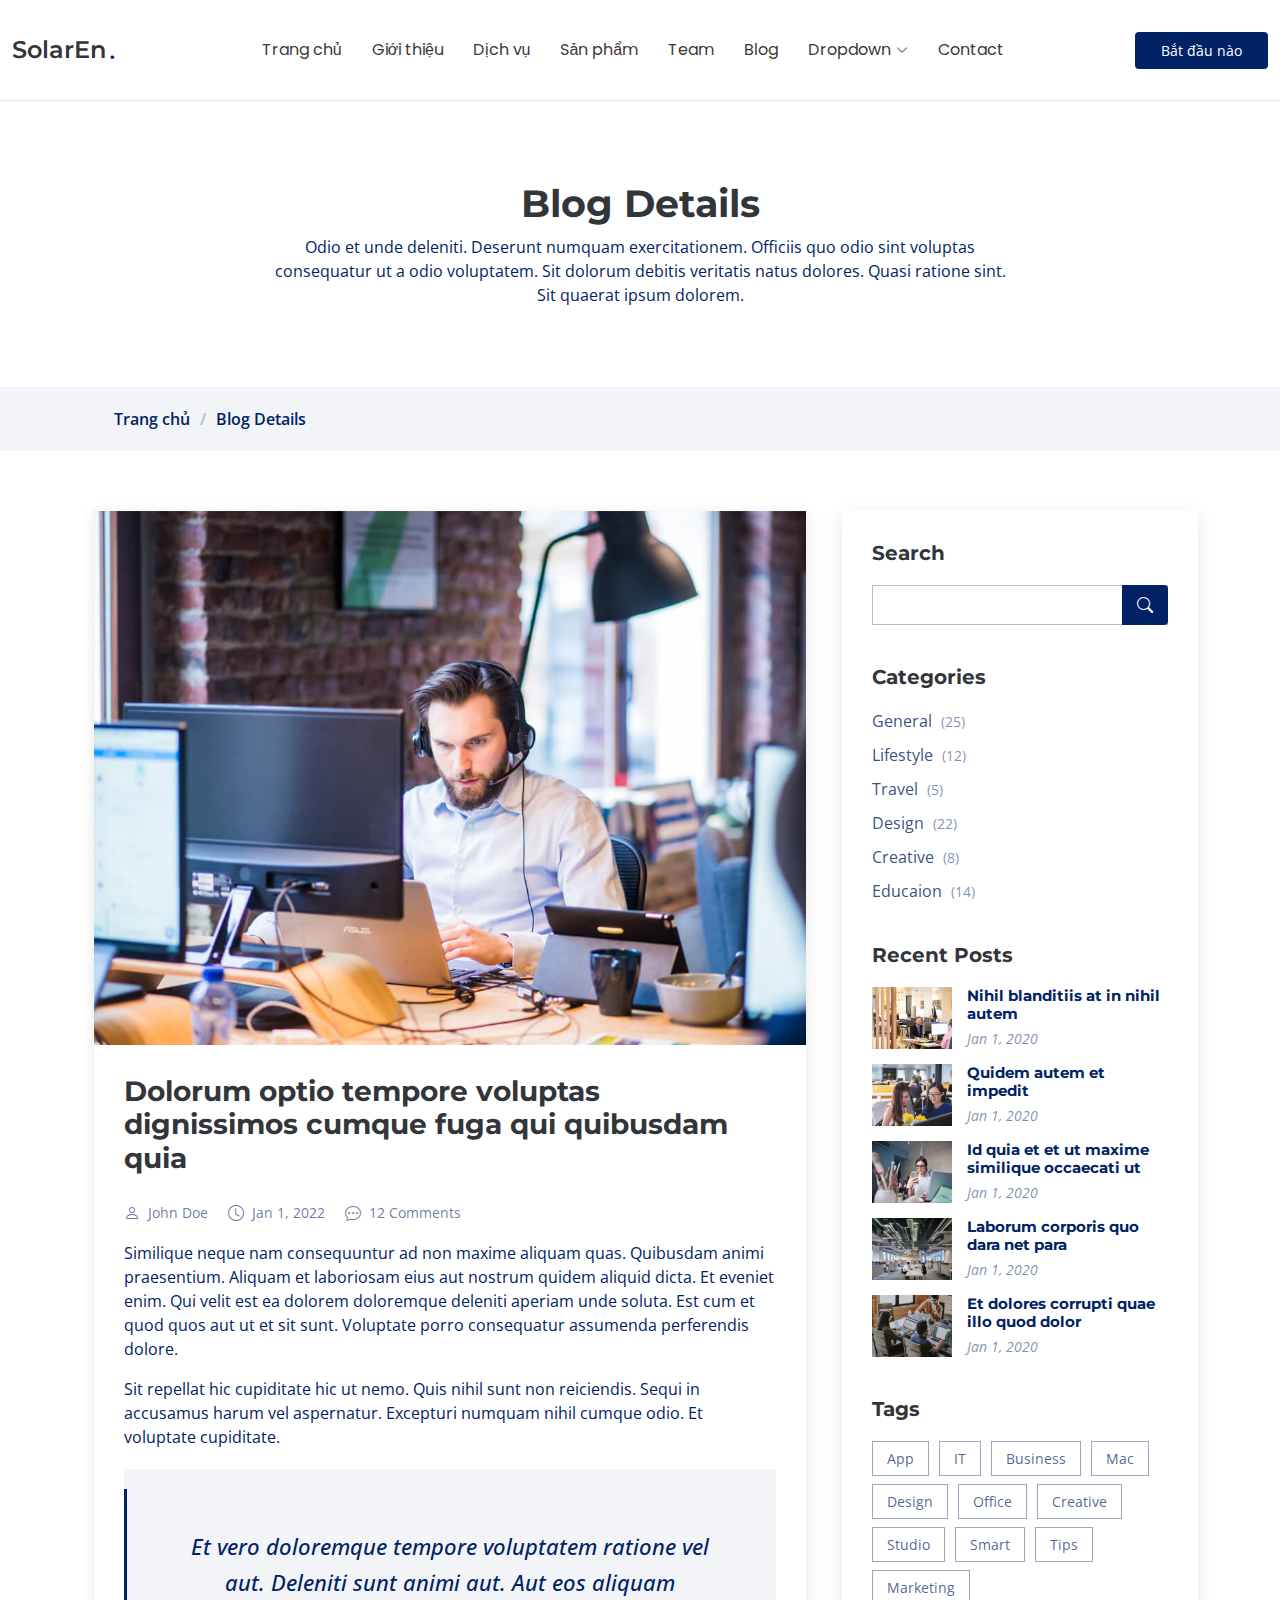
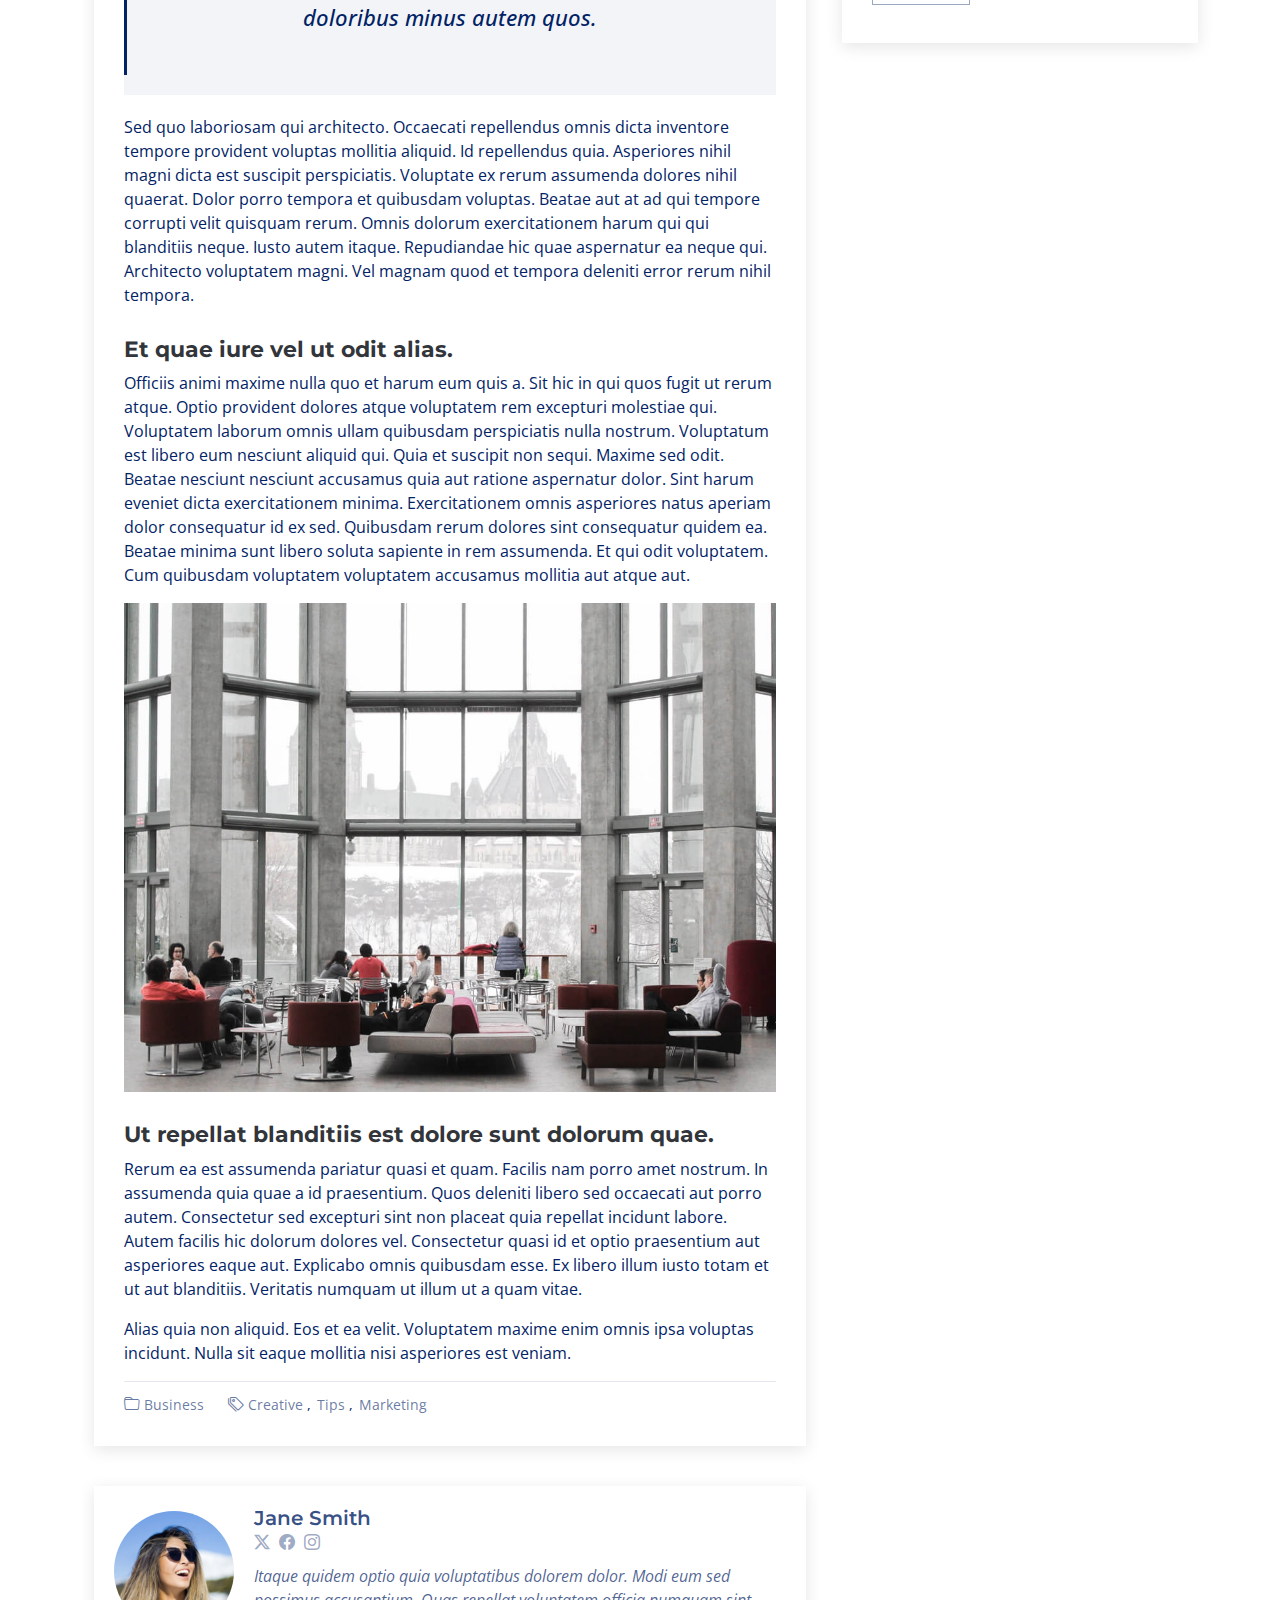
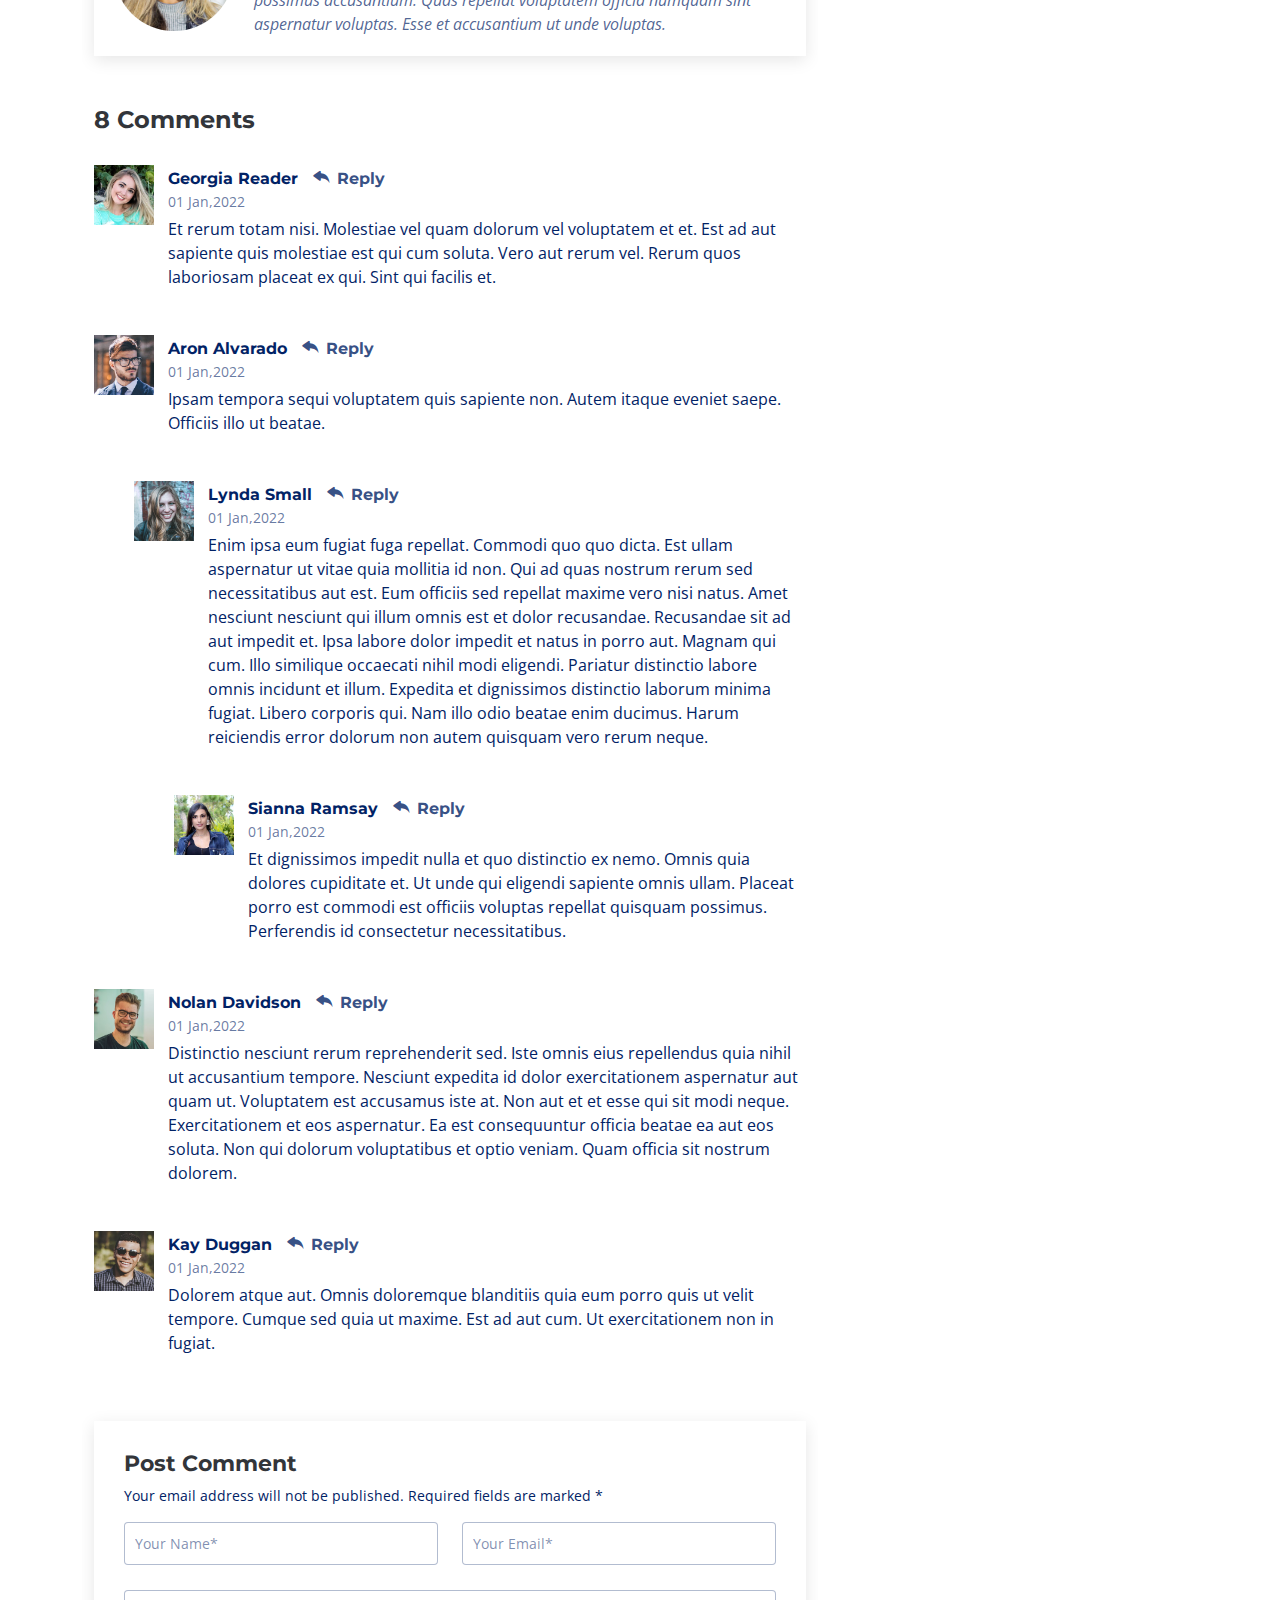
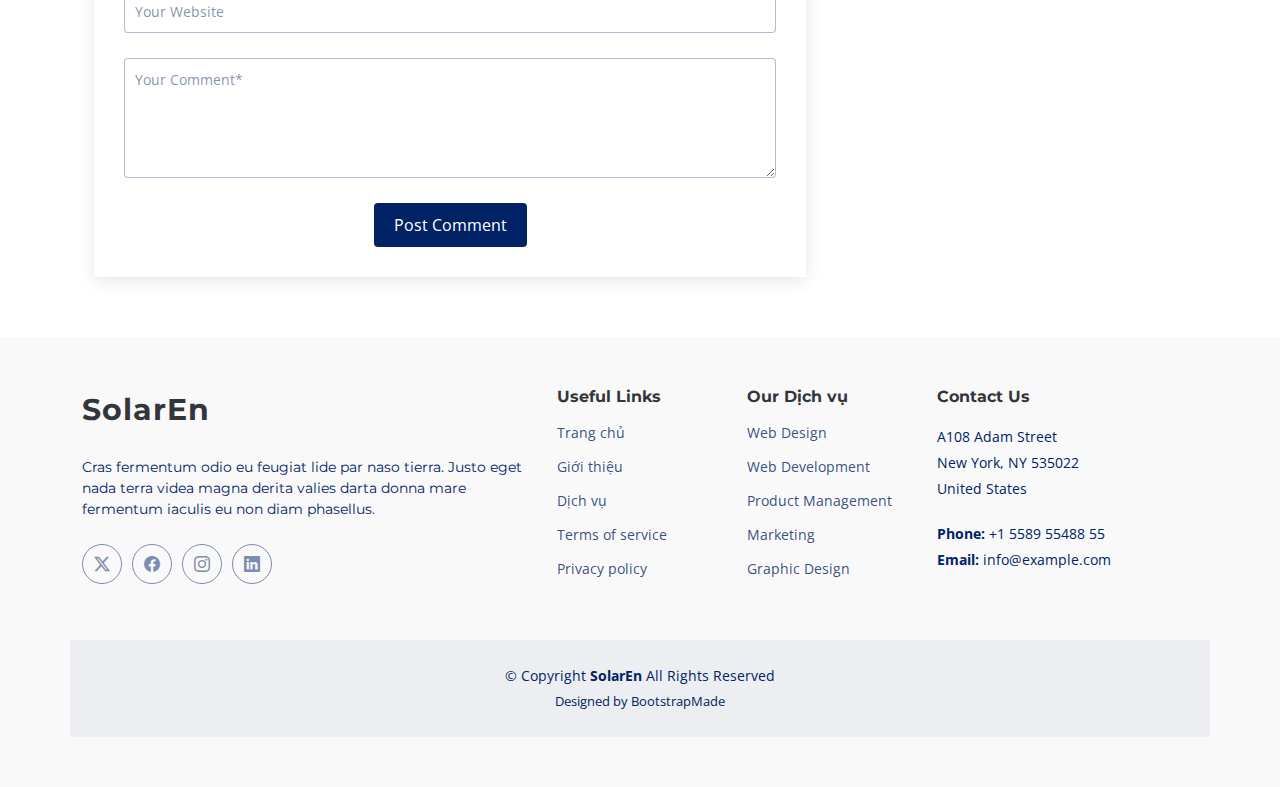
==== commit 7d23a9ac: "update" ====
--- a/blog-details.html
+++ b/blog-details.html
@@ -4,7 +4,7 @@
 <head>
   <meta charset="utf-8">
   <meta content="width=device-width, initial-scale=1.0" name="viewport">
-  <title>Blog Details - Append Bootstrap Template</title>
+  <title>SolarEn - Clean Energy & Bright Future</title>
   <meta content="" name="description">
   <meta content="" name="keywords">
 
@@ -30,7 +30,7 @@
   <link href="assets/css/main.css" rel="stylesheet">
 
   <!-- =======================================================
-  * Template Name: Append
+  * Template Name: SolarEn
   * Template URL: https://bootstrapmade.com/append-bootstrap-website-template/
   * Updated: Jun 29 2024 with Bootstrap v5.3.3
   * Author: BootstrapMade.com
@@ -46,16 +46,16 @@
       <a href="index.html" class="logo d-flex align-items-center me-auto me-xl-0">
         <!-- Uncomment the line below if you also wish to use an image logo -->
         <!-- <img src="assets/img/logo.png" alt=""> -->
-        <h1 class="sitename">Append</h1><span>.</span>
+        <h1 class="sitename">SolarEn</h1><span>.</span>
       </a>
 
       <nav id="navmenu" class="navmenu">
         <ul>
-          <li><a href="index.html#hero">Home</a></li>
-          <li><a href="index.html#about">About</a></li>
-          <li><a href="index.html#services">Services</a></li>
-          <li><a href="index.html#portfolio">Portfolio</a></li>
-          <li><a href="index.html#pricing">Pricing</a></li>
+          <li><a href="index.html#hero">Trang chủ</a></li>
+          <li><a href="index.html#about">Giới thiệu</a></li>
+          <li><a href="index.html#services">Dịch vụ</a></li>
+          <li><a href="index.html#portfolio">Sản phẩm</a></li>
+          <!-- <li><a href="index.html#pricing">Pricing</a></li> -->
           <li><a href="index.html#team">Team</a></li>
           <li><a href="blog.html">Blog</a></li>
           <li class="dropdown"><a href="#"><span>Dropdown</span> <i class="bi bi-chevron-down toggle-dropdown"></i></a>
@@ -81,7 +81,7 @@
         <i class="mobile-nav-toggle d-xl-none bi bi-list"></i>
       </nav>
 
-      <a class="btn-getstarted" href="index.html#about">Get Started</a>
+      <a class="btn-getstarted" href="index.html#about">Bắt đầu nào</a>
 
     </div>
   </header>
@@ -105,7 +105,7 @@
       <nav class="breadcrumbs">
         <div class="container">
           <ol>
-            <li><a href="index.html">Home</a></li>
+            <li><a href="index.html">Trang chủ</a></li>
             <li class="current">Blog Details</li>
           </ol>
         </div>
@@ -510,7 +510,7 @@
       <div class="row gy-4">
         <div class="col-lg-5 col-md-12 footer-about">
           <a href="index.html" class="logo d-flex align-items-center">
-            <span class="sitename">Append</span>
+            <span class="sitename">SolarEn</span>
           </a>
           <p>Cras fermentum odio eu feugiat lide par naso tierra. Justo eget nada terra videa magna derita valies darta
             donna mare fermentum iaculis eu non diam phasellus.</p>
@@ -525,16 +525,16 @@
         <div class="col-lg-2 col-6 footer-links">
           <h4>Useful Links</h4>
           <ul>
-            <li><a href="#">Home</a></li>
-            <li><a href="#">About us</a></li>
-            <li><a href="#">Services</a></li>
+            <li><a href="#">Trang chủ</a></li>
+            <li><a href="#">Giới thiệu</a></li>
+            <li><a href="#">Dịch vụ</a></li>
             <li><a href="#">Terms of service</a></li>
             <li><a href="#">Privacy policy</a></li>
           </ul>
         </div>
 
         <div class="col-lg-2 col-6 footer-links">
-          <h4>Our Services</h4>
+          <h4>Our Dịch vụ</h4>
           <ul>
             <li><a href="#">Web Design</a></li>
             <li><a href="#">Web Development</a></li>
@@ -557,7 +557,7 @@
     </div>
 
     <div class="container copyright text-center mt-4">
-      <p>© <span>Copyright</span> <strong class="sitename">Append</strong> <span>All Rights Reserved</span></p>
+      <p>© <span>Copyright</span> <strong class="sitename">SolarEn</strong> <span>All Rights Reserved</span></p>
       <div class="credits">
         <!-- All the links in the footer should remain intact. -->
         <!-- You can delete the links only if you've purchased the pro version. -->
--- a/assets/css/main.css
+++ b/assets/css/main.css
@@ -1,5 +1,5 @@
 /**
-* Template Name: Append
+* Template Name: SolarEn
 * Template URL: https://bootstrapmade.com/append-bootstrap-website-template/
 * Updated: Jun 29 2024 with Bootstrap v5.3.3
 * Author: BootstrapMade.com
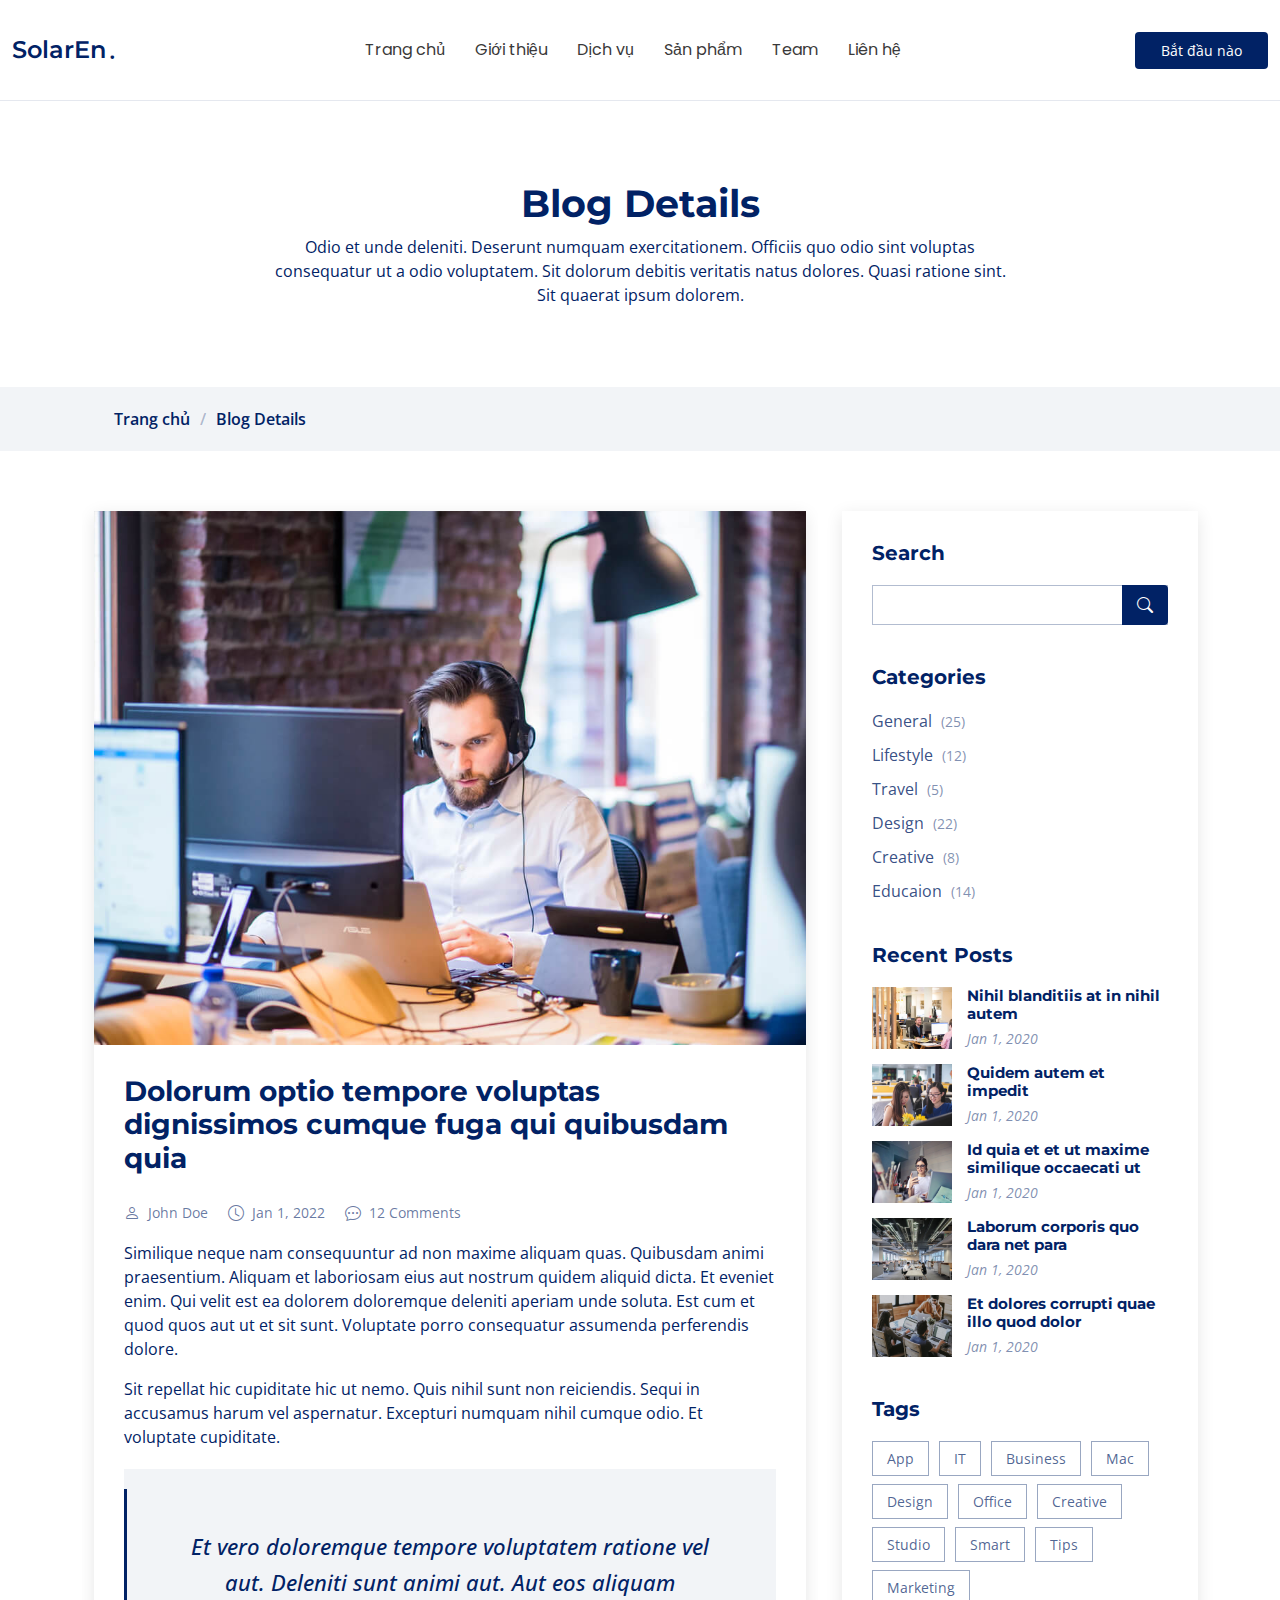
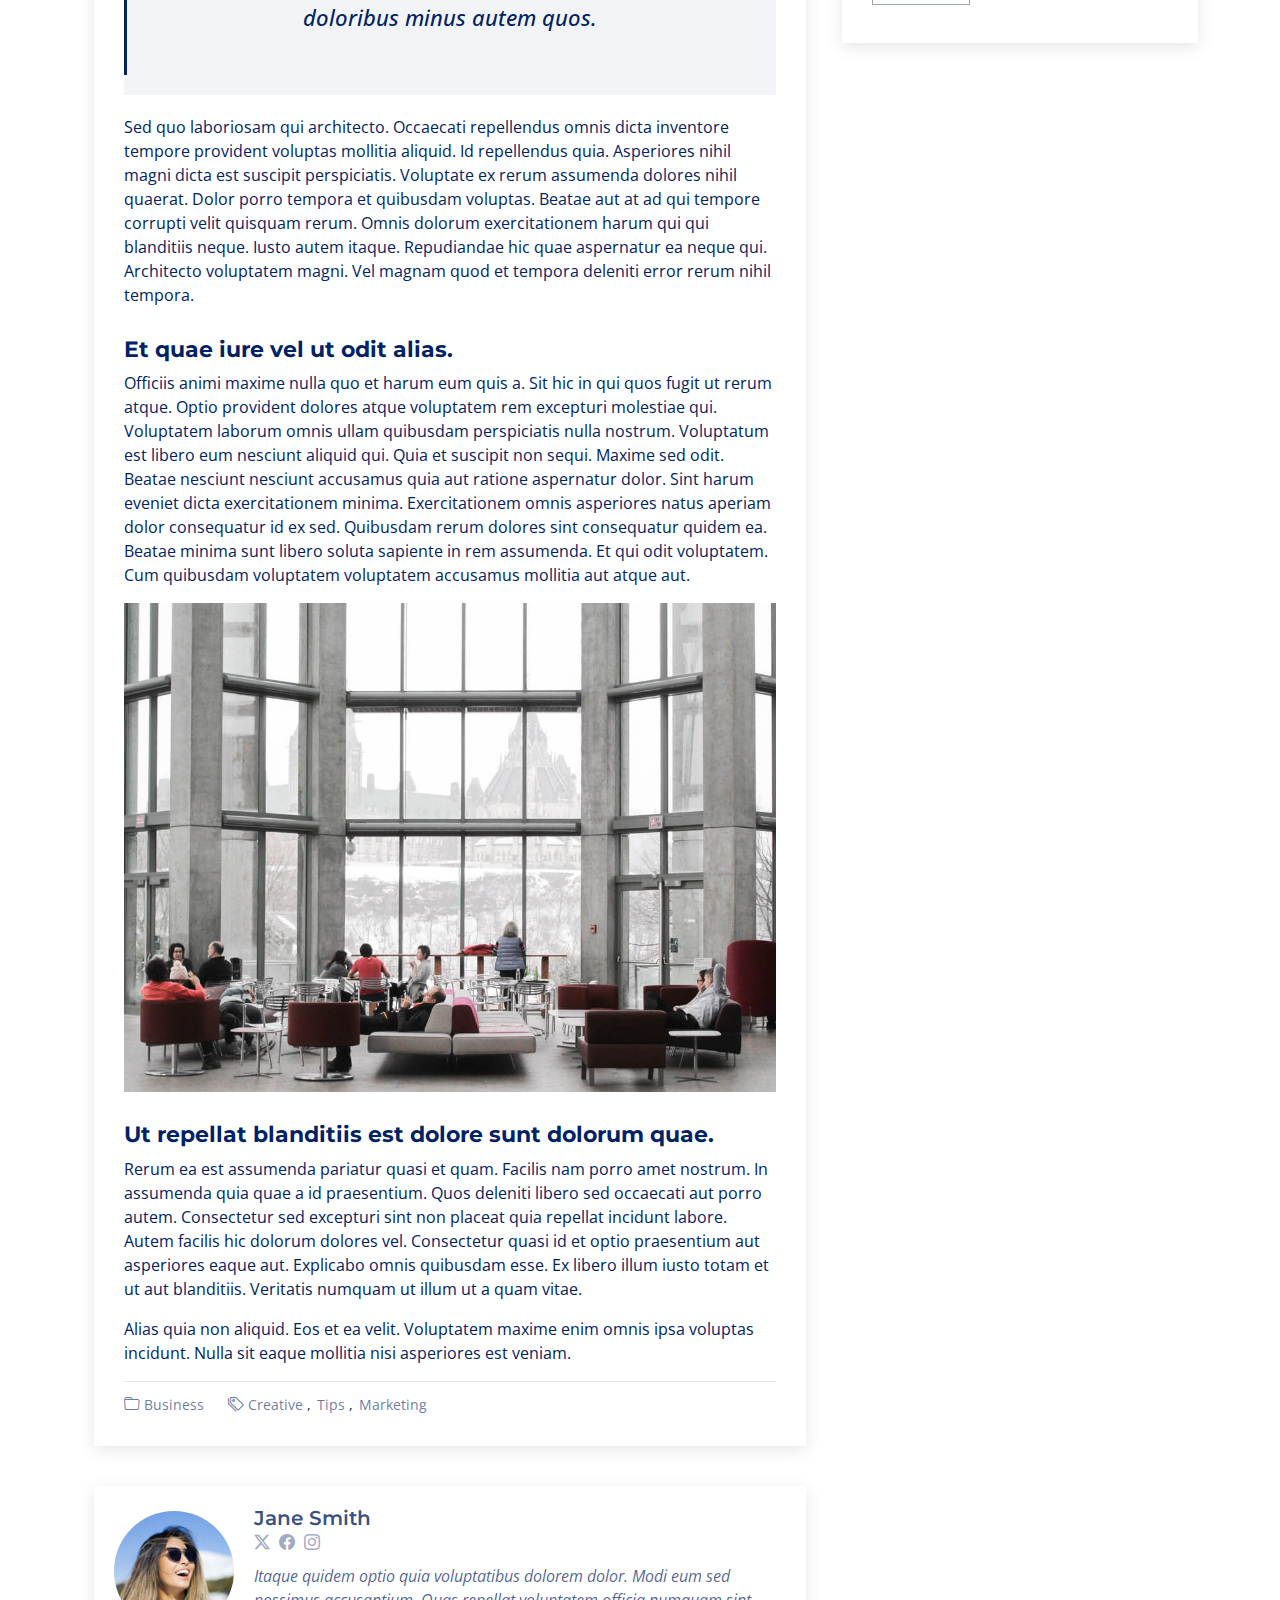
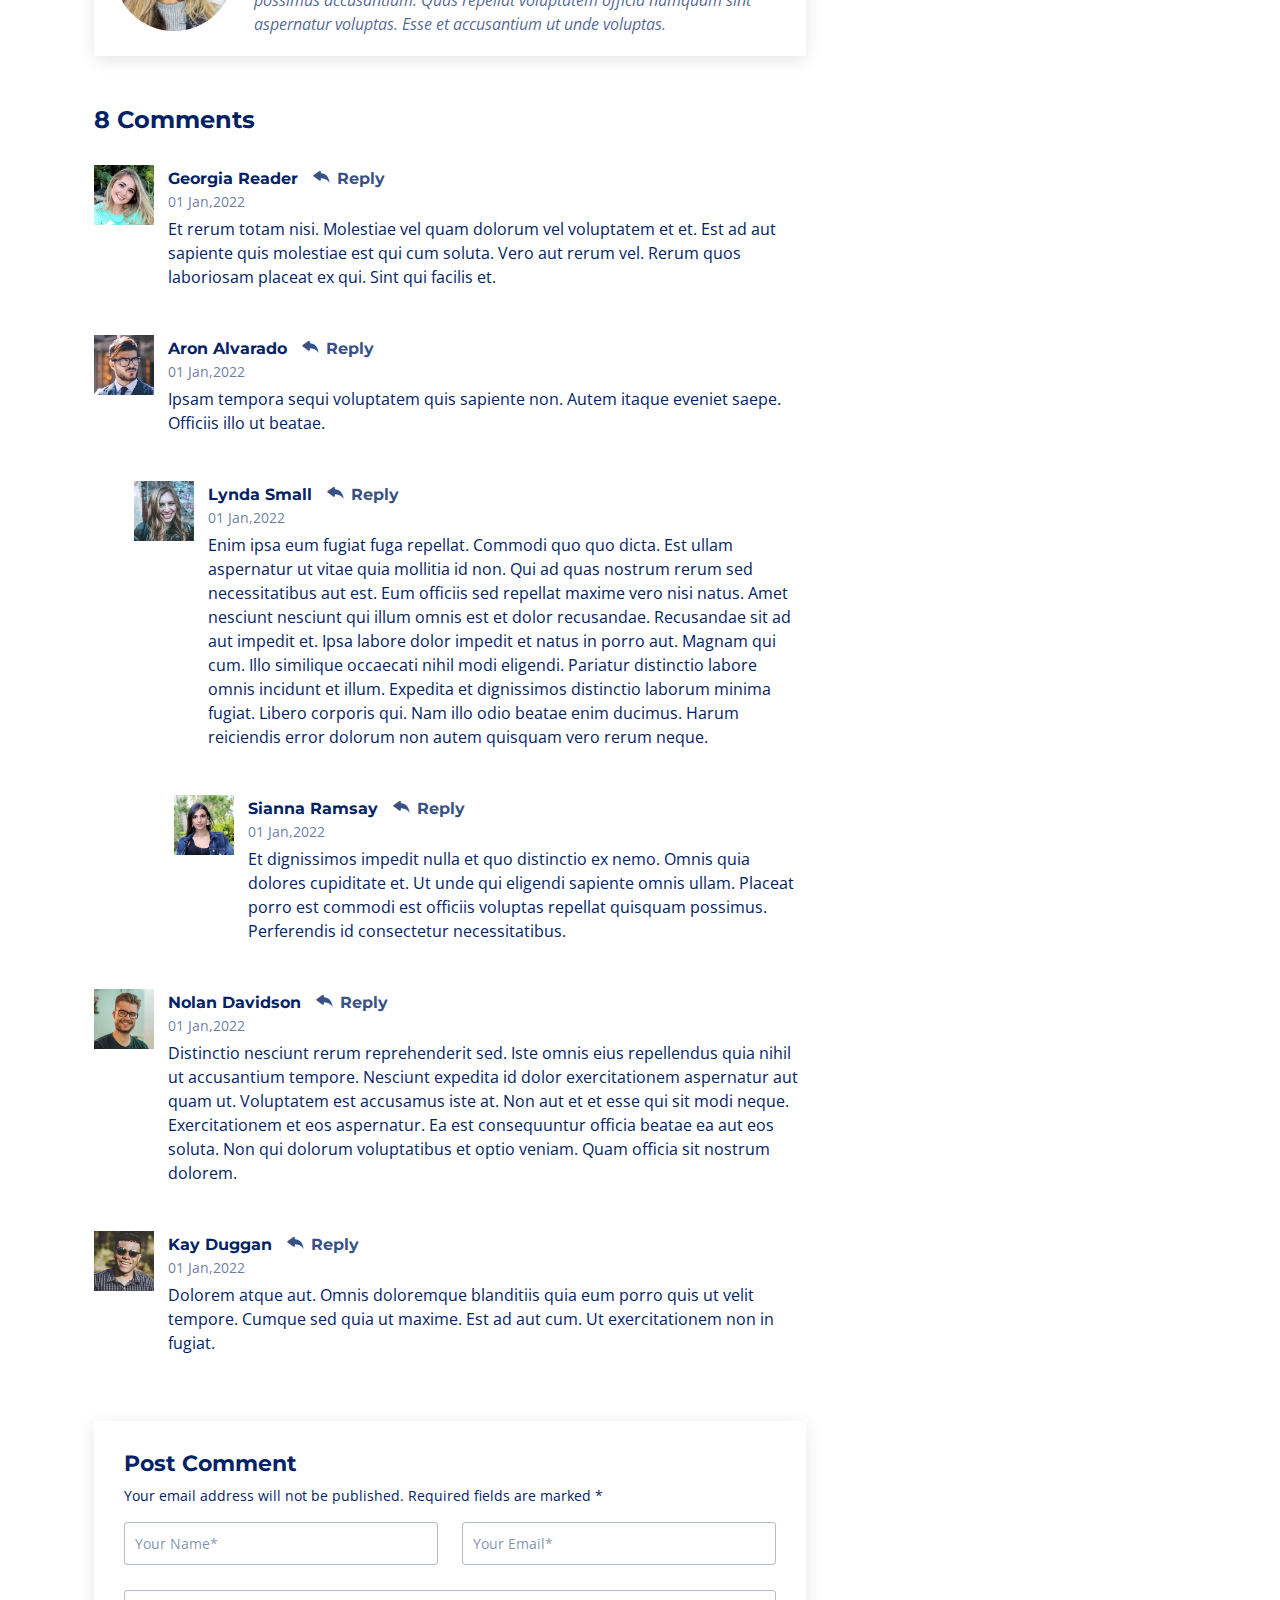
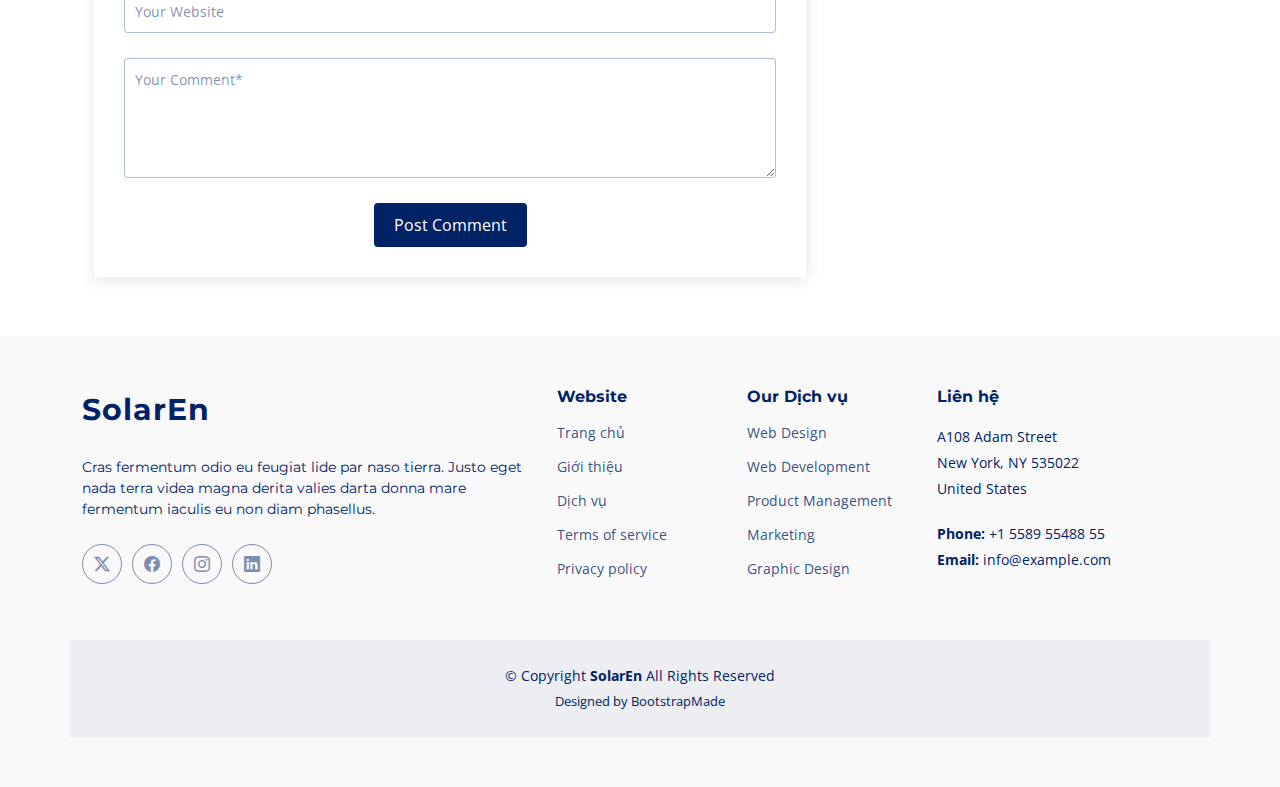
==== commit 580a8b83: "update" ====
--- a/blog-details.html
+++ b/blog-details.html
@@ -57,8 +57,8 @@
           <li><a href="index.html#portfolio">Sản phẩm</a></li>
           <!-- <li><a href="index.html#pricing">Pricing</a></li> -->
           <li><a href="index.html#team">Team</a></li>
-          <li><a href="blog.html">Blog</a></li>
-          <li class="dropdown"><a href="#"><span>Dropdown</span> <i class="bi bi-chevron-down toggle-dropdown"></i></a>
+          <!-- <li><a href="blog.html">Blog</a></li> -->
+          <!-- <li class="dropdown"><a href="#"><span>Dropdown</span> <i class="bi bi-chevron-down toggle-dropdown"></i></a>
             <ul>
               <li><a href="#">Dropdown 1</a></li>
               <li class="dropdown"><a href="#"><span>Deep Dropdown</span> <i
@@ -75,8 +75,8 @@
               <li><a href="#">Dropdown 3</a></li>
               <li><a href="#">Dropdown 4</a></li>
             </ul>
-          </li>
-          <li><a href="index.html#contact">Contact</a></li>
+          </li> -->
+          <li><a href="index.html#contact">Liên hệ</a></li>
         </ul>
         <i class="mobile-nav-toggle d-xl-none bi bi-list"></i>
       </nav>
@@ -523,7 +523,7 @@
         </div>
 
         <div class="col-lg-2 col-6 footer-links">
-          <h4>Useful Links</h4>
+          <h4>Website</h4>
           <ul>
             <li><a href="#">Trang chủ</a></li>
             <li><a href="#">Giới thiệu</a></li>
@@ -545,7 +545,7 @@
         </div>
 
         <div class="col-lg-3 col-md-12 footer-contact text-center text-md-start">
-          <h4>Contact Us</h4>
+          <h4>Liên hệ</h4>
           <p>A108 Adam Street</p>
           <p>New York, NY 535022</p>
           <p>United States</p>
--- a/assets/css/main.css
+++ b/assets/css/main.css
@@ -21,7 +21,7 @@
 :root { 
   --background-color: #ffffff; /* Background color for the entire website, including individual sections */
   --default-color: rgba(1, 34, 101, 1); /* Default color used for the majority of the text content across the entire website */
-  --heading-color: #32353a; /* Color for headings, subheadings and title throughout the website */
+  --heading-color: rgba(1, 34, 101, 1); /* Color for headings, subheadings and title throughout the website */
   --accent-color: rgba(1, 34, 101, 1); /* Accent color that represents your brand on the website. It's used for buttons, links, and other elements that need to stand out */
   --surface-color: #ffffff; /* The surface color is used as a background of boxed elements within sections, such as cards, icon boxes, or other elements that require a visual separation from the global background. */
   --contrast-color: #ffffff; /* Contrast color for text, ensuring readability against backgrounds of accent, heading, or default colors. */
@@ -214,7 +214,7 @@
 ------------------------------*/
 .index-page .header {
   --background-color: rgba(255, 255, 255, 0);
-  --heading-color: rgba(250, 211, 12, 1);
+  --heading-color: rgba(1, 34, 101, 1);
   --nav-color: rgba(255, 255, 255, 0.5);
   --nav-hover-color: rgba(250, 211, 12, 1);
 }
@@ -223,7 +223,7 @@
 ------------------------------*/
 .index-page.scrolled .header {
   --background-color: #ffffff;
-  --heading-color: #32353a;
+  --heading-color: rgba(1, 34, 101, 1);
   --nav-color: #3a3939;
   --nav-hover-color: rgba(250, 211, 12, 1);
 }
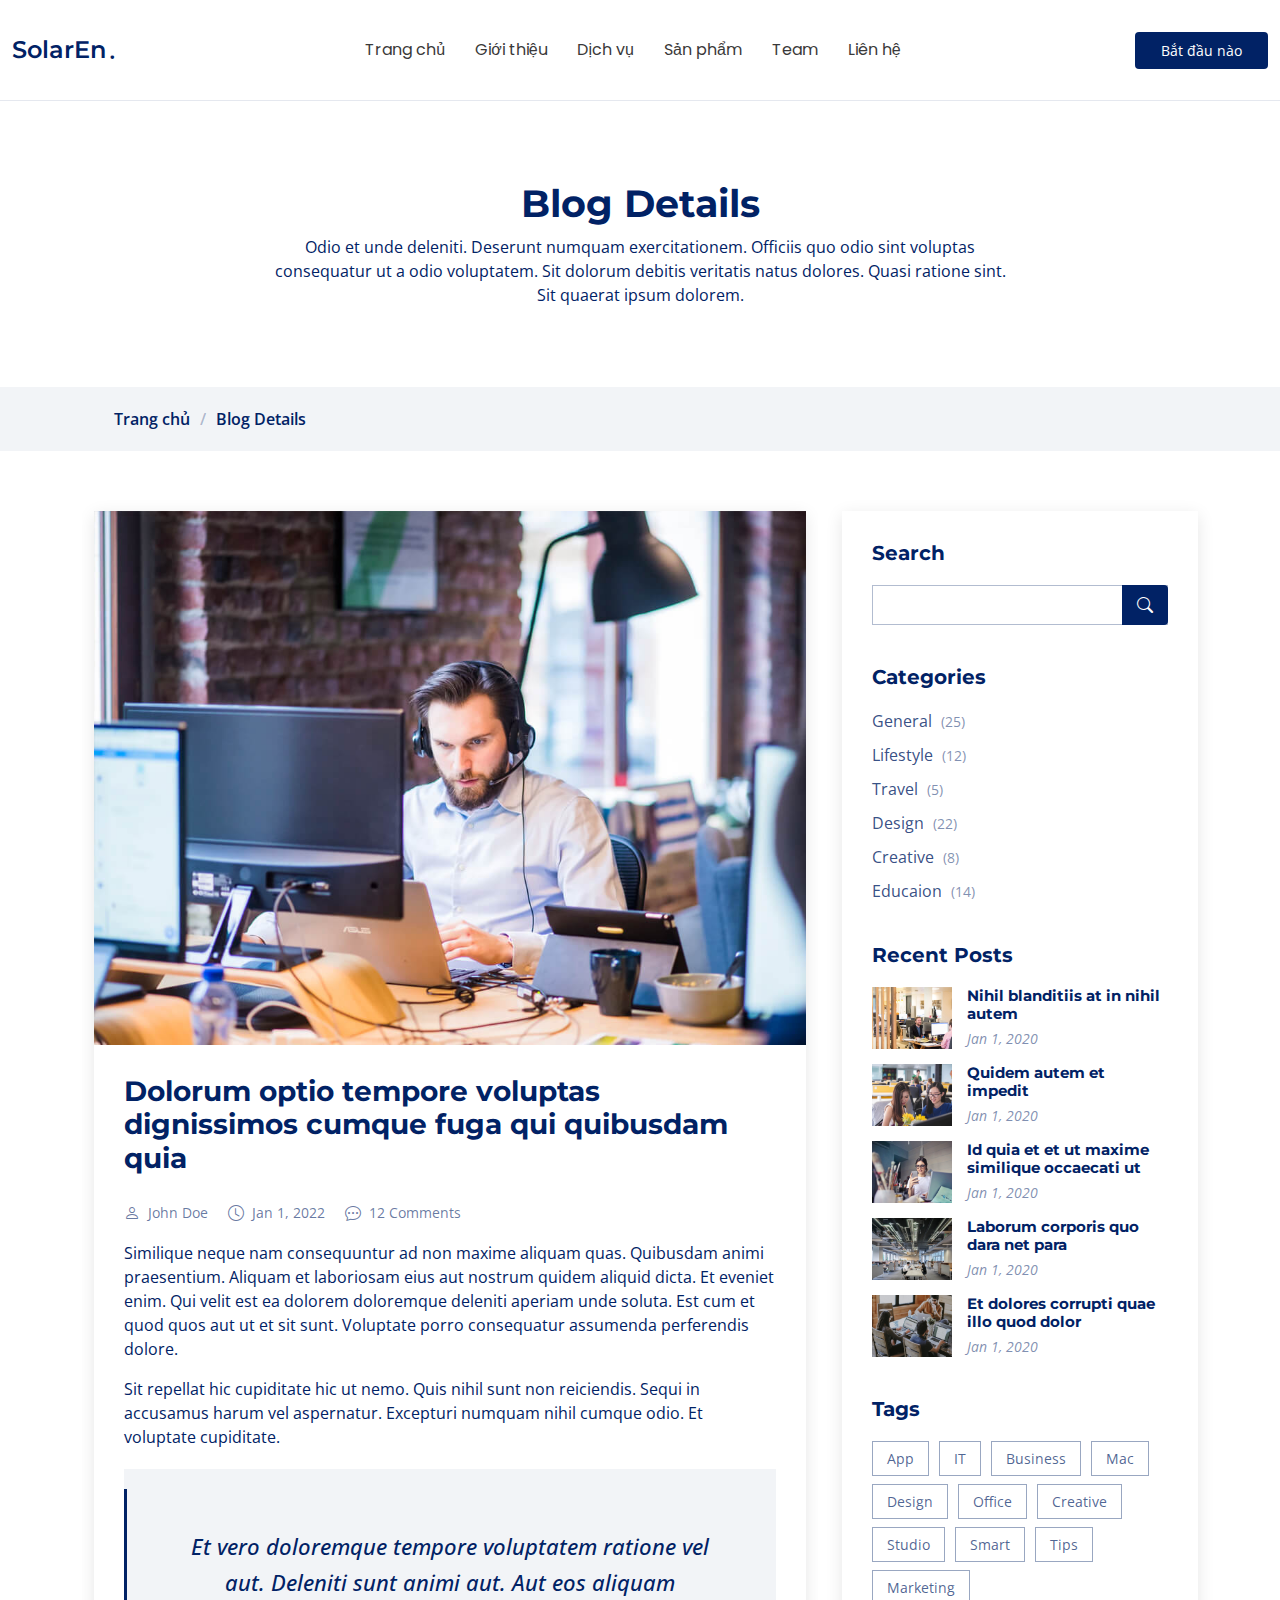
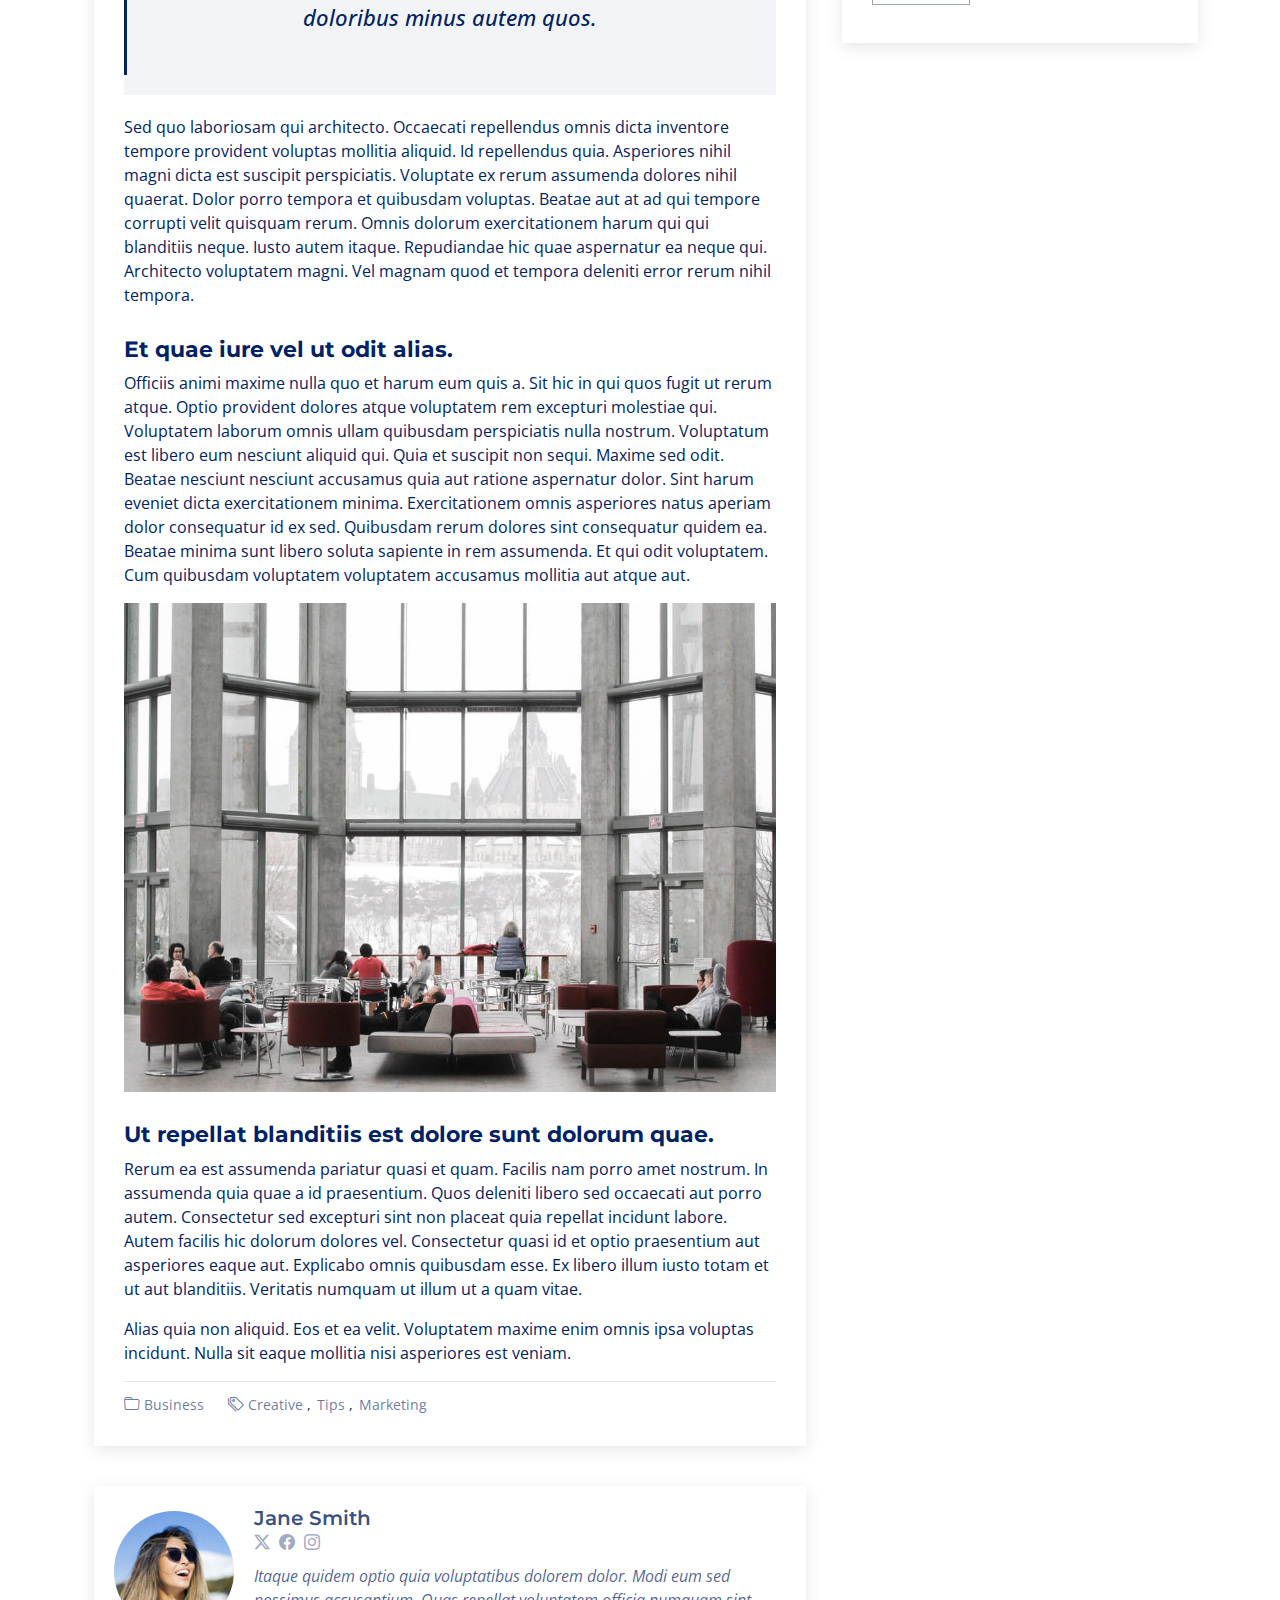
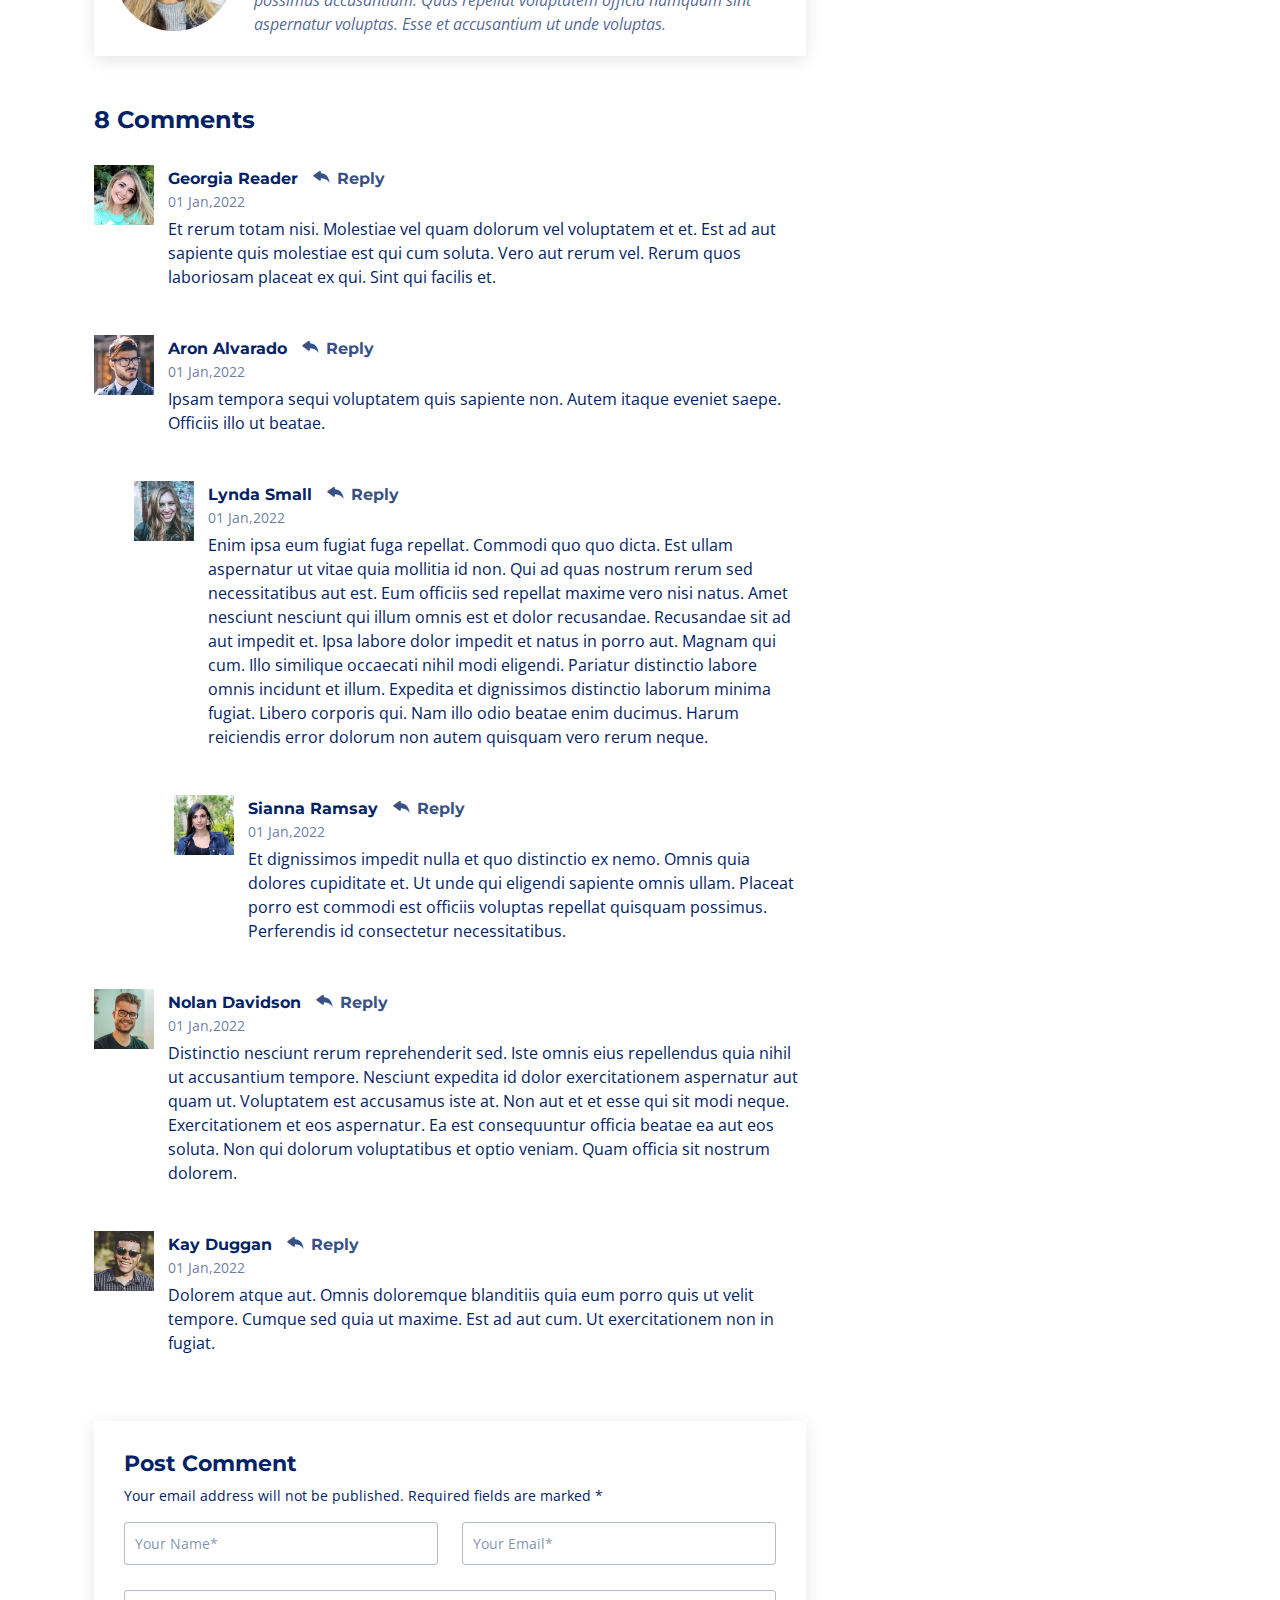
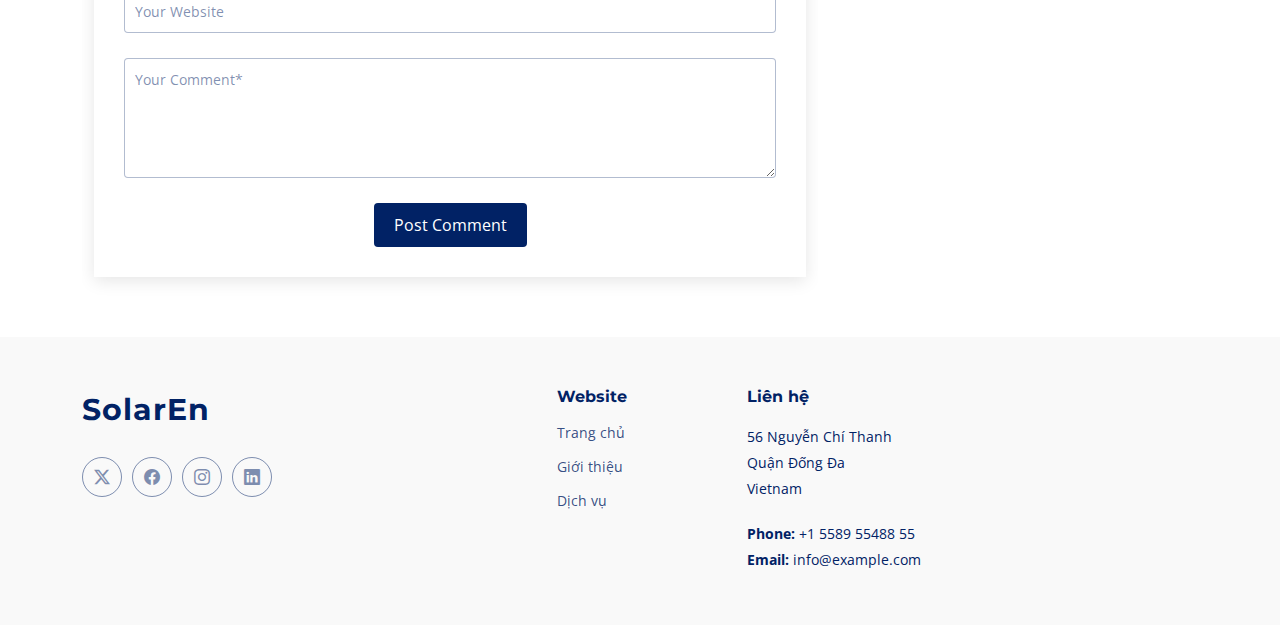
==== commit c2d638be: "update" ====
--- a/blog-details.html
+++ b/blog-details.html
@@ -512,8 +512,6 @@
           <a href="index.html" class="logo d-flex align-items-center">
             <span class="sitename">SolarEn</span>
           </a>
-          <p>Cras fermentum odio eu feugiat lide par naso tierra. Justo eget nada terra videa magna derita valies darta
-            donna mare fermentum iaculis eu non diam phasellus.</p>
           <div class="social-links d-flex mt-4">
             <a href=""><i class="bi bi-twitter-x"></i></a>
             <a href=""><i class="bi bi-facebook"></i></a>
@@ -528,27 +526,15 @@
             <li><a href="#">Trang chủ</a></li>
             <li><a href="#">Giới thiệu</a></li>
             <li><a href="#">Dịch vụ</a></li>
-            <li><a href="#">Terms of service</a></li>
-            <li><a href="#">Privacy policy</a></li>
           </ul>
         </div>
 
-        <div class="col-lg-2 col-6 footer-links">
-          <h4>Our Dịch vụ</h4>
-          <ul>
-            <li><a href="#">Web Design</a></li>
-            <li><a href="#">Web Development</a></li>
-            <li><a href="#">Product Management</a></li>
-            <li><a href="#">Marketing</a></li>
-            <li><a href="#">Graphic Design</a></li>
-          </ul>
-        </div>
 
         <div class="col-lg-3 col-md-12 footer-contact text-center text-md-start">
           <h4>Liên hệ</h4>
-          <p>A108 Adam Street</p>
-          <p>New York, NY 535022</p>
-          <p>United States</p>
+          <p>56 Nguyễn Chí Thanh</p>
+          <p>Quận Đống Đa</p>
+          <p>Vietnam</p>
           <p class="mt-4"><strong>Phone:</strong> <span>+1 5589 55488 55</span></p>
           <p><strong>Email:</strong> <span>info@example.com</span></p>
         </div>
@@ -556,16 +542,7 @@
       </div>
     </div>
 
-    <div class="container copyright text-center mt-4">
-      <p>© <span>Copyright</span> <strong class="sitename">SolarEn</strong> <span>All Rights Reserved</span></p>
-      <div class="credits">
-        <!-- All the links in the footer should remain intact. -->
-        <!-- You can delete the links only if you've purchased the pro version. -->
-        <!-- Licensing information: https://bootstrapmade.com/license/ -->
-        <!-- Purchase the pro version with working PHP/AJAX contact form: [buy-url] -->
-        Designed by <a href="https://bootstrapmade.com/">BootstrapMade</a>
-      </div>
-    </div>
+
 
   </footer>
 
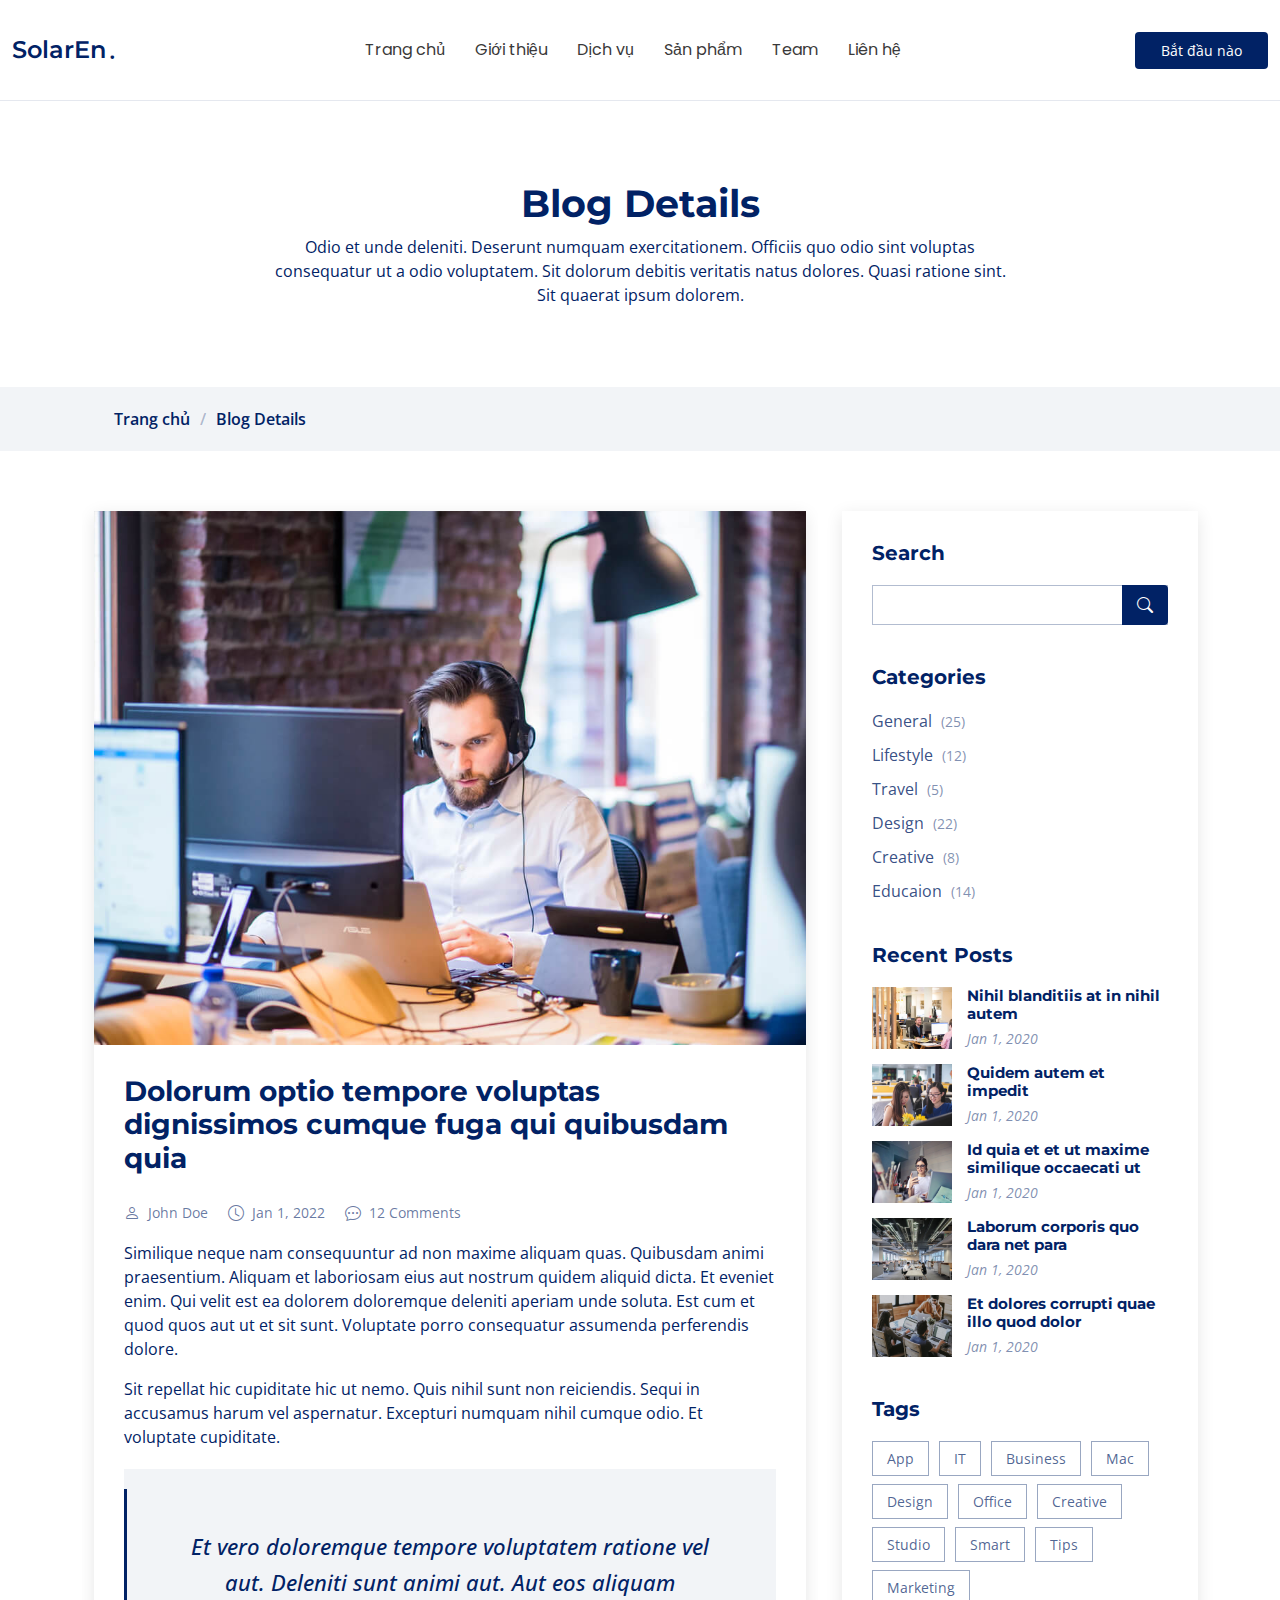
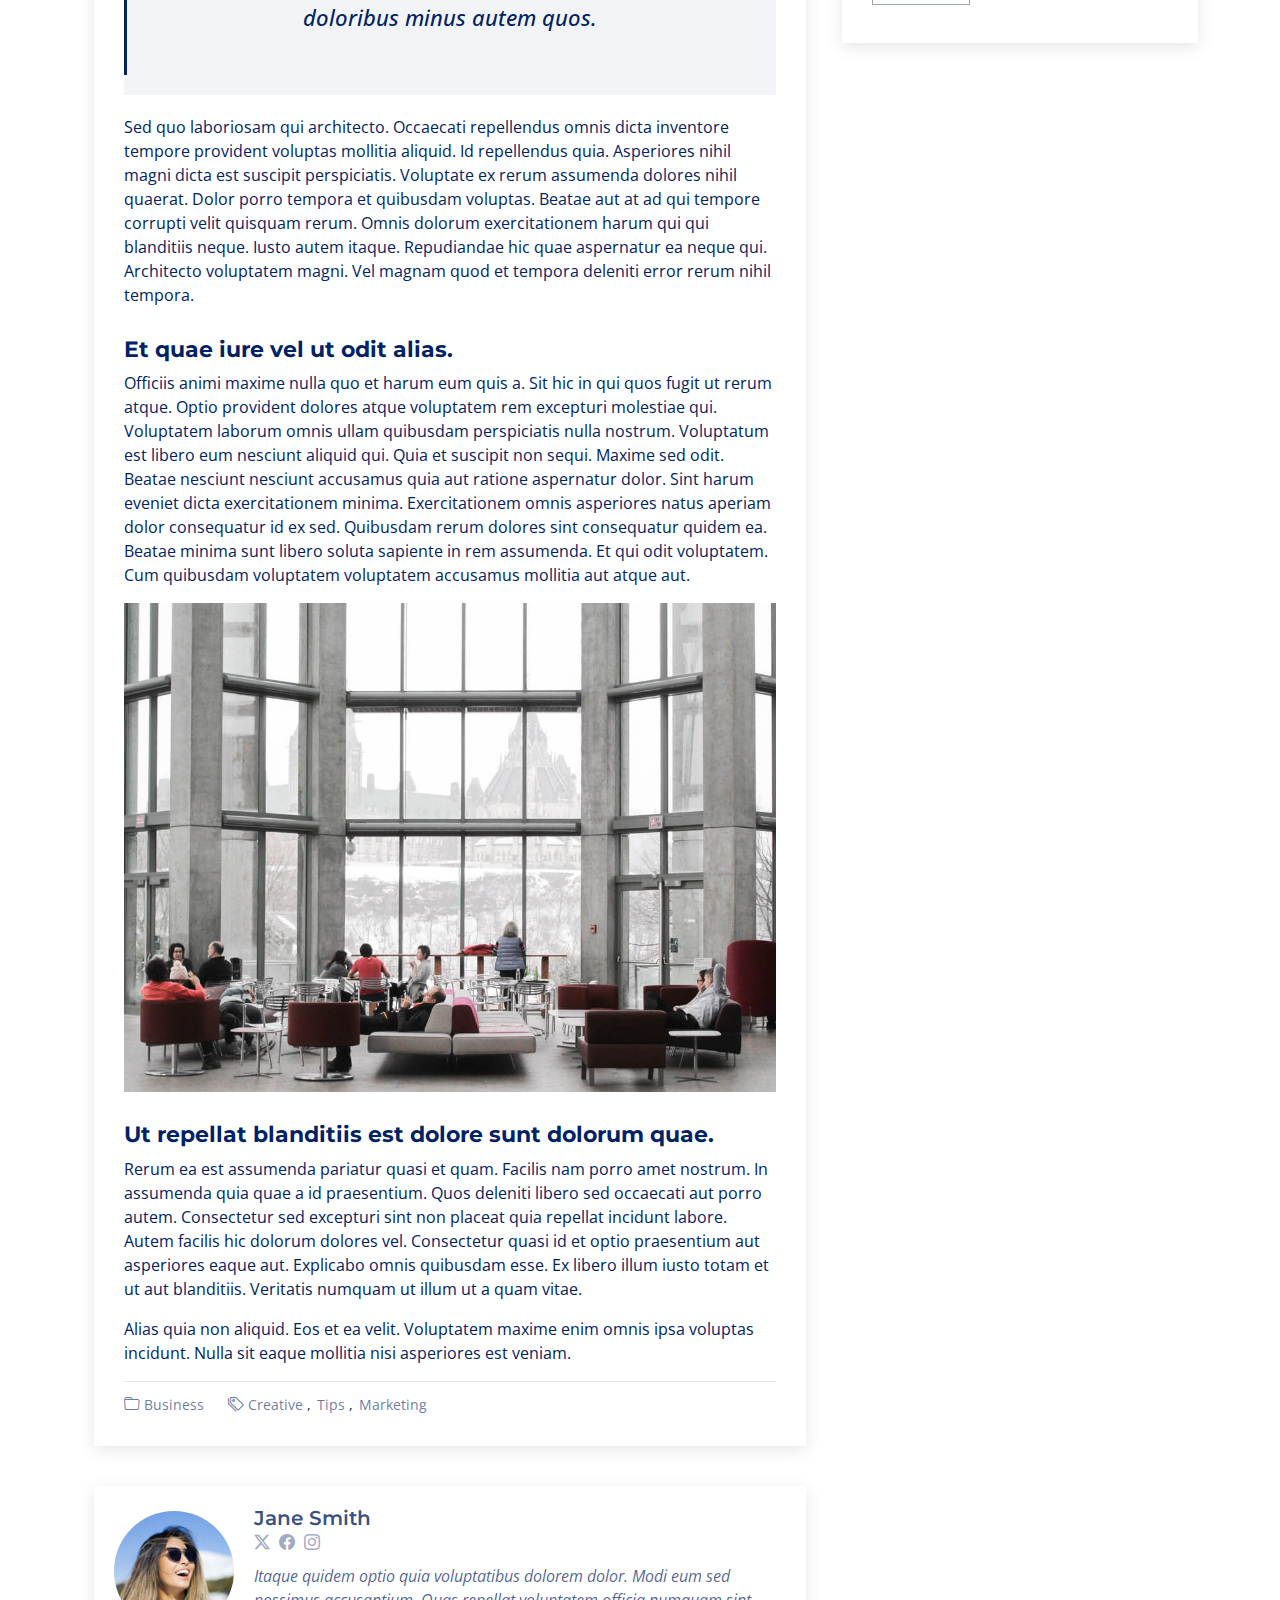
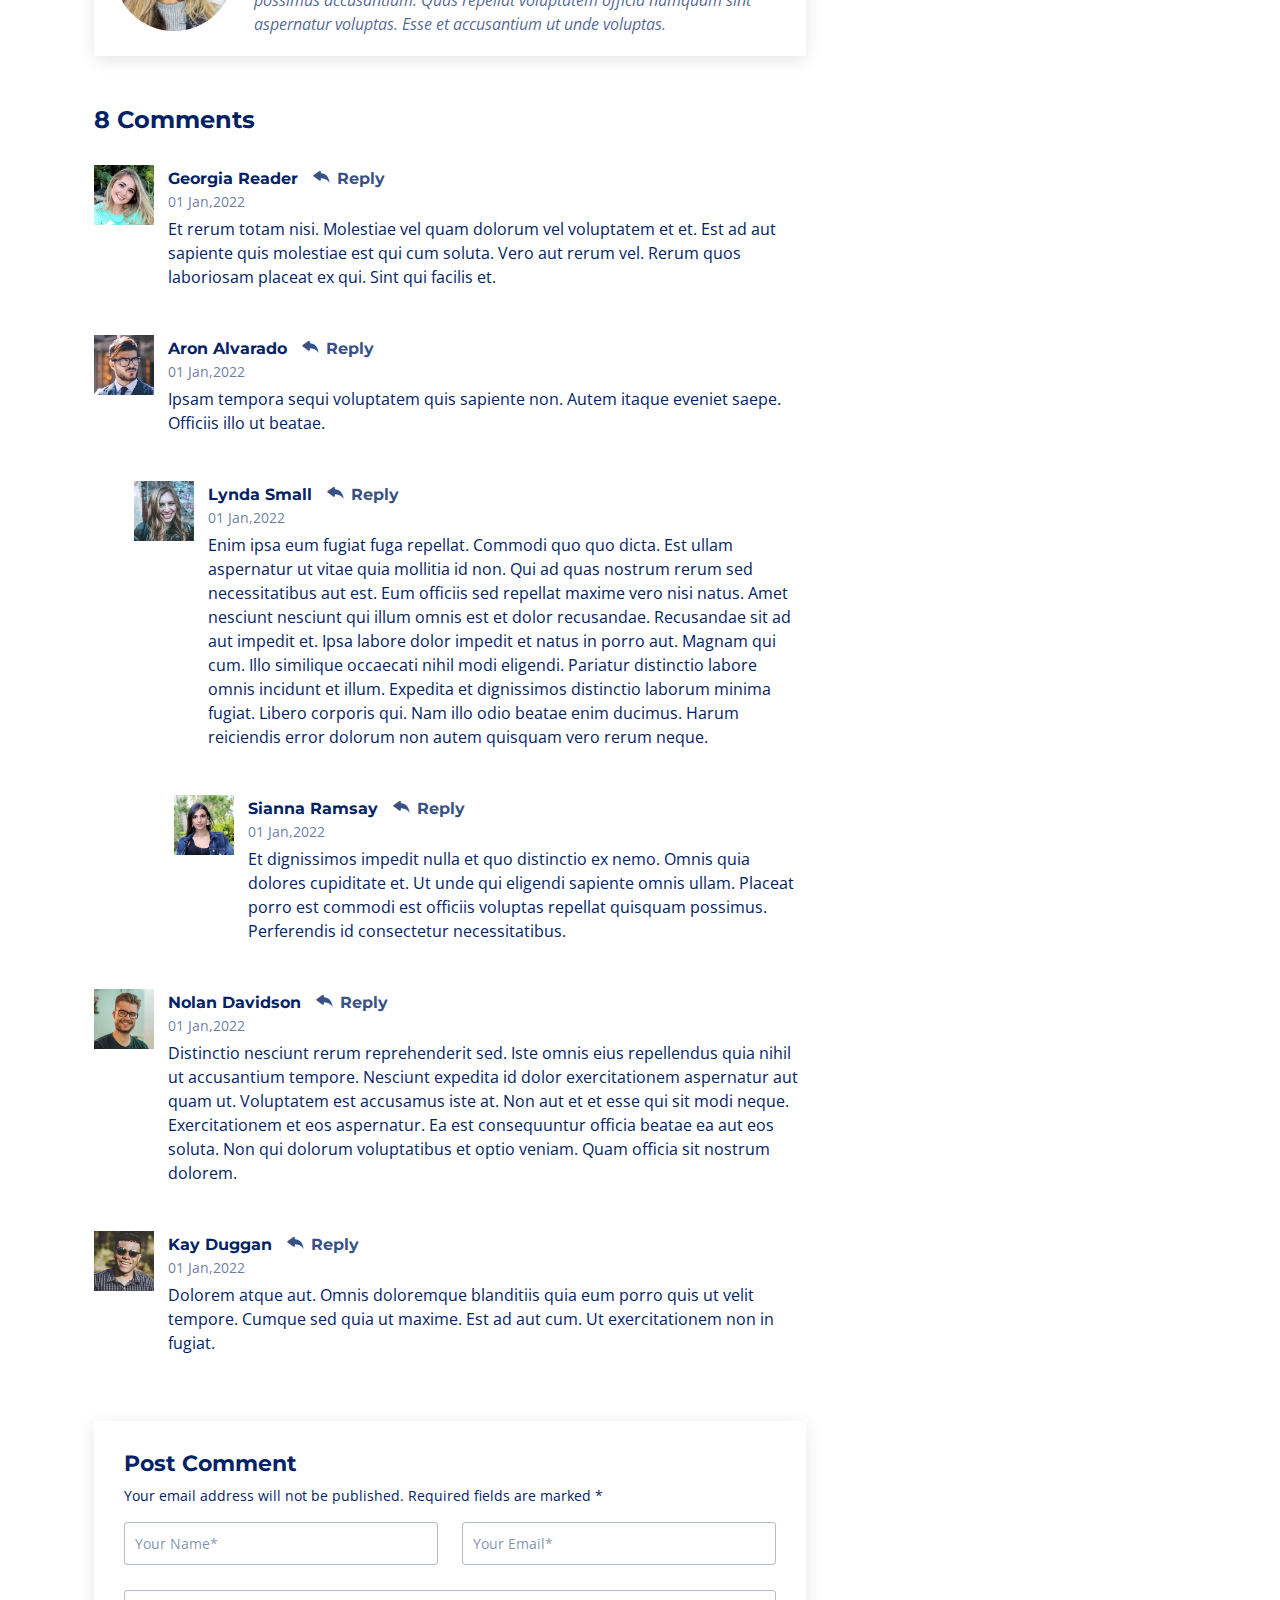
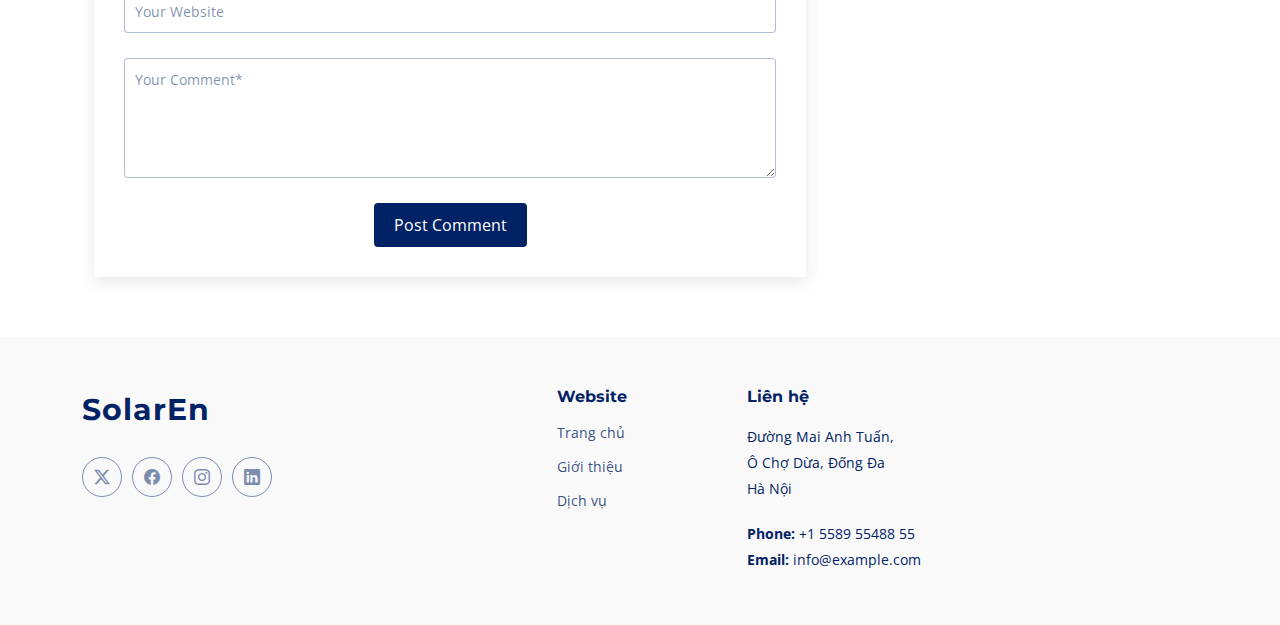
==== commit b4fd3d75: "update" ====
--- a/blog-details.html
+++ b/blog-details.html
@@ -532,9 +532,9 @@
 
         <div class="col-lg-3 col-md-12 footer-contact text-center text-md-start">
           <h4>Liên hệ</h4>
-          <p>56 Nguyễn Chí Thanh</p>
-          <p>Quận Đống Đa</p>
-          <p>Vietnam</p>
+          <p>Đường Mai Anh Tuấn,</p>
+          <p>Ô Chợ Dừa, Đống Đa</p>
+          <p>Hà Nội</p>
           <p class="mt-4"><strong>Phone:</strong> <span>+1 5589 55488 55</span></p>
           <p><strong>Email:</strong> <span>info@example.com</span></p>
         </div>
--- a/assets/css/main.css
+++ b/assets/css/main.css
@@ -1572,6 +1572,8 @@
   position: relative;
   border: 4px solid var(--background-color);
   box-shadow: 0 15px 35px -10px rgba(0, 0, 0, 0.2);
+  aspect-ratio: 1 / 1;
+  object-fit: cover;
 }
 
 @media (max-width: 1024px) {
